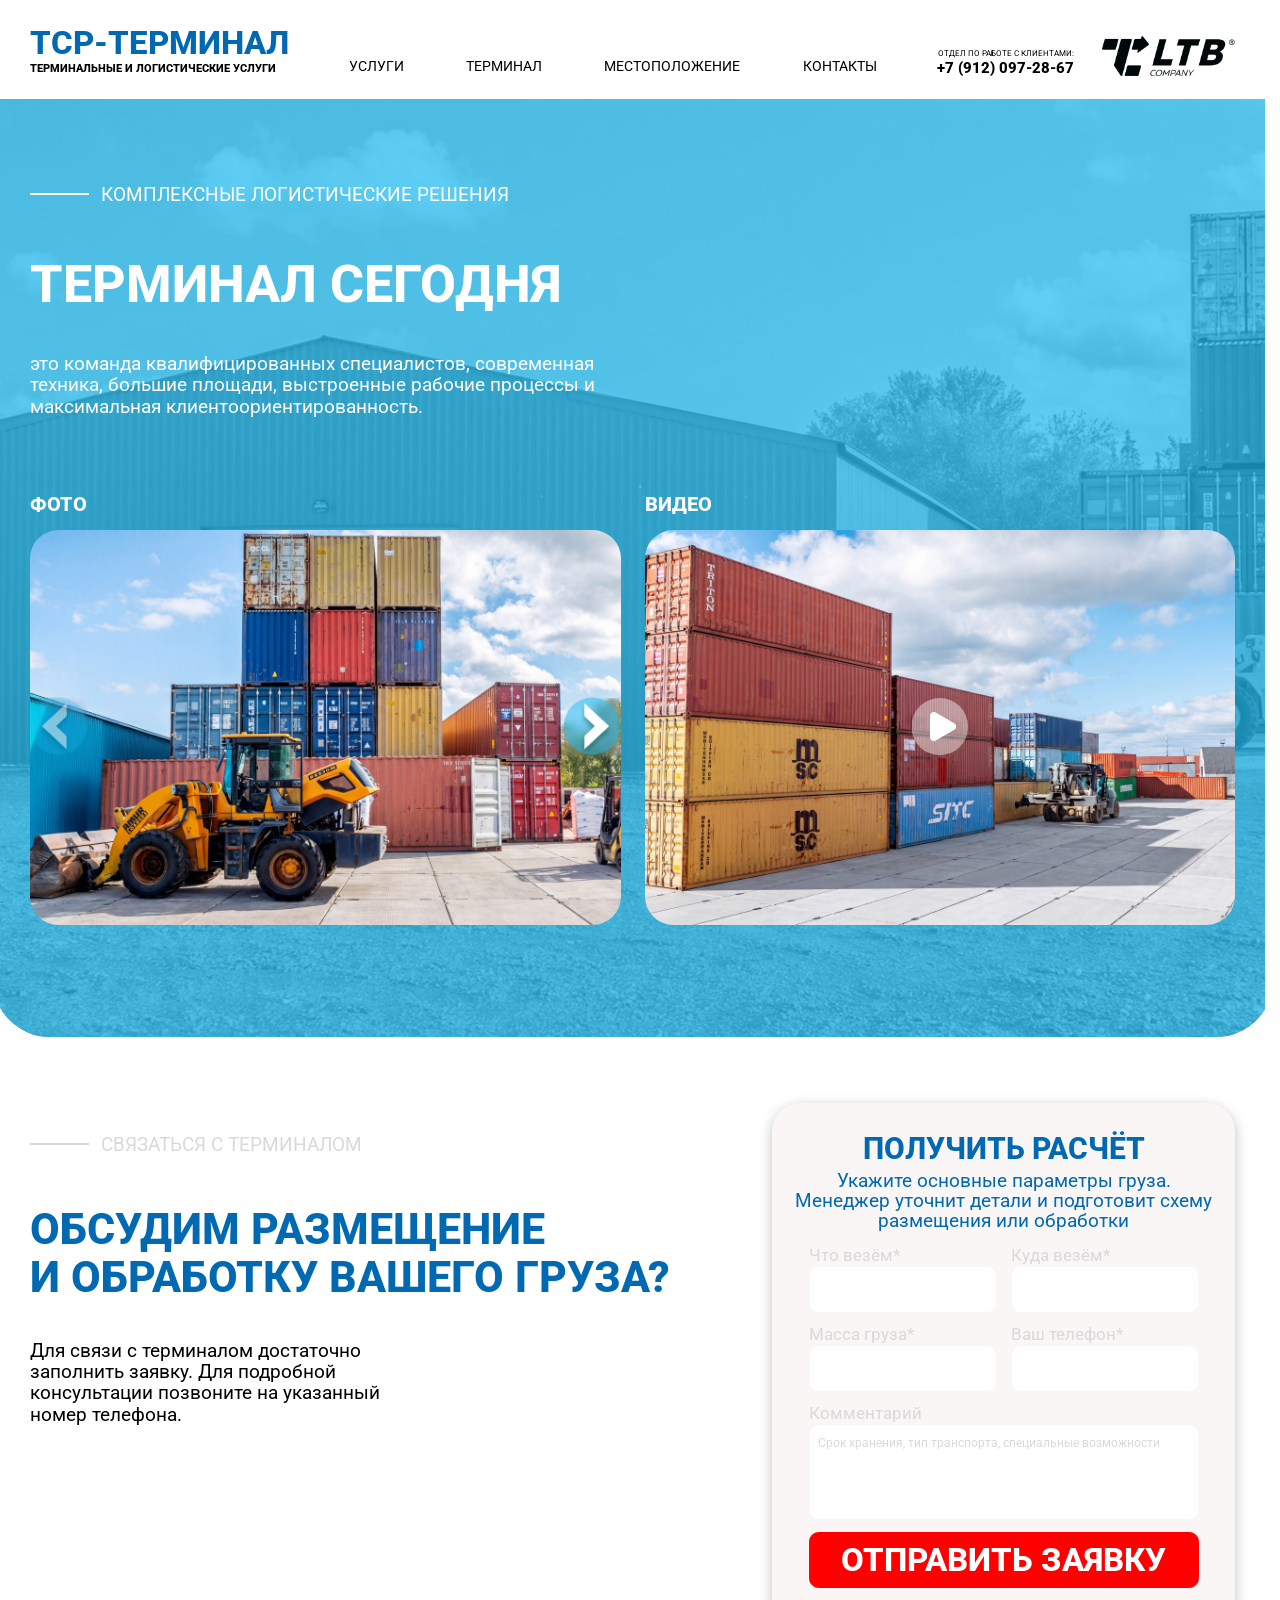
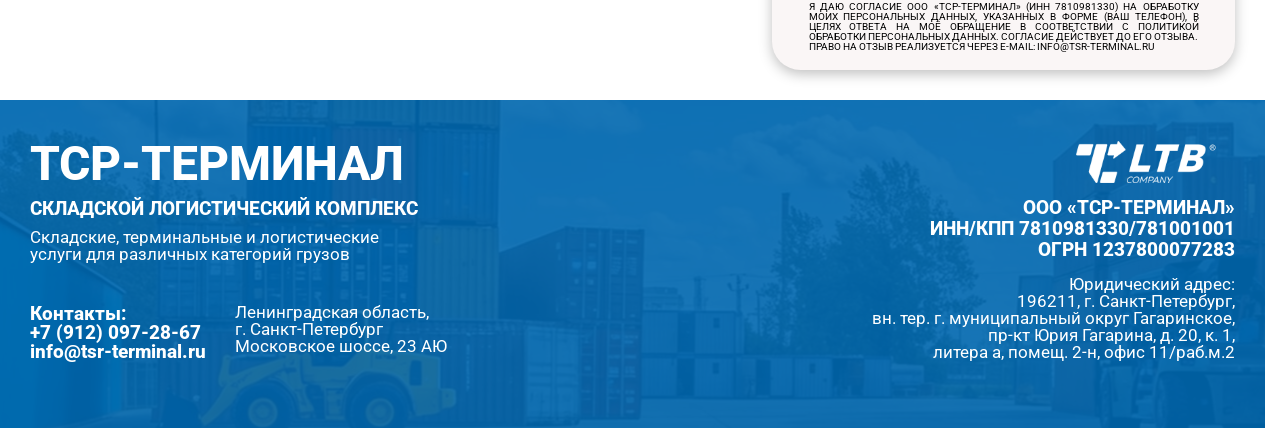
==== gallery.html @ 12c01000 "add" ====
<!DOCTYPE html>
<html lang="ru">
    <head>
        <title>Главная</title>
        <meta http-equiv="X-UA-Compatible" content="IE=edge" />
        <meta charset="utf-8" />
        <meta name="keywords" content="" />
        <meta name="description" content="" />
        <meta name="author" content="" />
        <meta name="viewport" content="width=device-width, initial-scale=1.0" />
        <link rel="stylesheet" href="./css/reset.css" />
        <link rel="stylesheet" href="./css/fancybox.css" />
        <link rel="stylesheet" href="./css/swiper-bundle.min.css" />

        <script src="./js/swiper-bundle.min.js" defer></script>
        <script src="./js/inputmask.min.js" defer></script>
        <script src="./js/fancybox.umd.js" defer></script>
        <script src="./js/scripts.js" defer></script>
        <link rel="stylesheet" href="./css/style.css" />
    </head>
    <body>
        <!-- wrap -->
        <div class="wrap">
            <!-- header -->
            <header class="header">
                <div class="inner-wrap">
                    <div class="logo-inner-wrap">
                        <a href="" class="logo">
                            <div class="logo-title">ТСР-терминал</div>
                            <div class="logo-subtitle">Терминальные и логистические услуги</div>
                        </a>
                    </div>
                    <div class="menu-inner-wrap js-popup-wrap">
                        <a href="" class="btn-popup btn-action-ico ico-menu js-btn-popup-toggle"></a>
                        <div class="menu-content-block js-popup-block">
                            <div class="menu-wrap">
                                <ul class="menu menu-main">
                                    <li>
                                        <a href="" class="btn-menu">
                                            <div class="button-title">Услуги</div>
                                        </a>
                                        <ul class="menu">
                                            <li>
                                                <a href="" class="btn-submenu">
                                                    <div class="button-title">Услуга 01</div>
                                                </a>
                                            </li>
                                            <li>
                                                <a href="" class="btn-submenu">
                                                    <div class="button-title">Услуга 02</div>
                                                </a>
                                            </li>
                                            <li>
                                                <a href="" class="btn-submenu">
                                                    <div class="button-title">Услуга 03</div>
                                                </a>
                                            </li>
                                        </ul>
                                    </li>
                                    <li>
                                        <a href="" class="btn-menu">
                                            <div class="button-title">Терминал</div>
                                        </a>
                                        <ul class="menu">
                                            <li>
                                                <a href="" class="btn-submenu">
                                                    <div class="button-title">галерея</div>
                                                </a>
                                            </li>
                                            <li>
                                                <a href="" class="btn-submenu">
                                                    <div class="button-title">характеристики</div>
                                                </a>
                                            </li>
                                            <li>
                                                <a href="" class="btn-submenu">
                                                    <div class="button-title">техническое оснащение</div>
                                                </a>
                                            </li>
                                        </ul>
                                    </li>
                                    <li>
                                        <a href="" class="btn-menu">
                                            <div class="button-title">Местоположение</div>
                                        </a>
                                    </li>
                                    <li>
                                        <a href="" class="btn-menu">
                                            <div class="button-title">Контакты</div>
                                        </a>
                                    </li>
                                </ul>
                            </div>
                        </div>
                    </div>
                    <div class="contacts-inner-wrap">
                        <div class="cnt-wrap">
                            <div class="cnt-title">отдел по работе с клиентами:</div>
                            <div class="cnt-value"><a href="tel:89120972867">+7 (912) 097-28-67</a></div>
                        </div>
                    </div>
                    <div class="logo-second-wrap">
                        <a href="" class="logo">
                            <img src="./img/main/logo.svg" alt="" />
                        </a>
                    </div>
                </div>
            </header>
            <!-- /header -->
            <!-- page -->
            <div class="page-full">
                <!--lead-box-->
                <div class="lead-box section-gallery">
                    <div class="bg-full-wrap">
                        <img src="./img/gallery-top.jpg" alt="" class="img-bg-cover" />
                    </div>
                    <div class="box-inner-wrap">
                        <div class="title-inner-wrap">
                            <div class="title-box">
                                <div class="section-subtitle">Комплексные логистические решения</div>
                                <h1 class="section-title h1-title title-main">терминал сегодня</h1>
                                <p>
                                    это команда квалифицированных специалистов, современная техника, большие площади,
                                    выстроенные рабочие процессы и максимальная клиентоориентированность.
                                </p>
                            </div>
                        </div>
                        <div class="tiles-inner-wrap">
                            <div class="items-wrap">
                                <!--item wrap-->
                                <div class="item-wrap">
                                    <div class="wrap-title">фото</div>
                                    <div class="slider-inner-wrap slider-tiles">
                                        <div
                                            class="btn-action-ico ico-arrow ico-arrow-small ico-arrow-prev button-slider button-slider-prev button-slider-tiles-prev"
                                        ></div>
                                        <div
                                            class="btn-action-ico ico-arrow ico-arrow-small ico-arrow-next button-slider button-slider-next button-slider-tiles-next"
                                        ></div>
                                        <div class="slider-wrap swiper">
                                            <div class="slider swiper-wrapper">
                                                <!--sl-wrap-->
                                                <div class="sl-wrap swiper-slide">
                                                    <a
                                                        href="./img/gallery01.jpg"
                                                        class="elm-photo photo-cover"
                                                        data-fancybox="photos"
                                                    >
                                                        <img src="./img/gallery01.jpg" alt="" />
                                                    </a>
                                                </div>
                                                <!--/sl-wrap-->
                                                <!--sl-wrap-->
                                                <div class="sl-wrap swiper-slide">
                                                    <a
                                                        href="./img/gallery01.jpg"
                                                        class="elm-photo photo-cover"
                                                        data-fancybox="photos"
                                                    >
                                                        <img src="./img/gallery01.jpg" alt="" />
                                                    </a>
                                                </div>
                                                <!--/sl-wrap-->
                                                <!--sl-wrap-->
                                                <div class="sl-wrap swiper-slide">
                                                    <a
                                                        href="./img/gallery01.jpg"
                                                        class="elm-photo photo-cover"
                                                        data-fancybox="photos"
                                                    >
                                                        <img src="./img/gallery01.jpg" alt="" />
                                                    </a>
                                                </div>
                                                <!--/sl-wrap-->
                                                <!--sl-wrap-->
                                                <div class="sl-wrap swiper-slide">
                                                    <a
                                                        href="./img/gallery01.jpg"
                                                        class="elm-photo photo-cover"
                                                        data-fancybox="photos"
                                                    >
                                                        <img src="./img/gallery01.jpg" alt="" />
                                                    </a>
                                                </div>
                                                <!--/sl-wrap-->
                                                <!--sl-wrap-->
                                                <div class="sl-wrap swiper-slide">
                                                    <a
                                                        href="./img/gallery01.jpg"
                                                        class="elm-photo photo-cover"
                                                        data-fancybox="photos"
                                                    >
                                                        <img src="./img/gallery01.jpg" alt="" />
                                                    </a>
                                                </div>
                                                <!--/sl-wrap-->
                                            </div>
                                        </div>
                                    </div>
                                </div>
                                <!--/item wrap-->
                                <!--item wrap-->
                                <div class="item-wrap">
                                    <div class="wrap-title">видео</div>
                                    <div class="slider-inner-wrap slider-tiles">
                                        <div
                                            class="btn-action-ico ico-arrow ico-arrow-small ico-arrow-prev button-slider button-slider-prev button-slider-tiles-prev"
                                        ></div>
                                        <div
                                            class="btn-action-ico ico-arrow ico-arrow-small ico-arrow-next button-slider button-slider-next button-slider-tiles-next"
                                        ></div>
                                        <div class="slider-wrap swiper">
                                            <div class="slider swiper-wrapper">
                                                <!--sl-wrap-->
                                                <div class="sl-wrap swiper-slide">
                                                    <!-- YOUTUBE VIDEO -->
                                                    <!-- <a href="https://www.youtube.com/embed/ScMzIvxBSi4?rel=0&fs=1&autoplay=0" class="elm-photo photo-cover photo-play" data-fancybox="videos">
														<img src="./img/gallery02.jpg" alt="">
													</a> -->
                                                    <!-- RUTUBE VIDEO -->
                                                    <!-- <a href='data:text/html,<iframe width="100%" height="100%" src="https://rutube.ru/play/embed/dd2592b46c214006056c3a4fc6cd0f08/" frameBorder="0" allow="clipboard-write; autoplay" webkitAllowFullScreen mozallowfullscreen allowFullScreen></iframe>' class="elm-photo photo-cover photo-play" data-fancybox="videos" data-type="iframe">
														<img src="./img/gallery02.jpg" alt="">
													</a> -->
                                                    <!-- VK VIDEO -->
                                                    <a
                                                        href='data:text/html,<iframe src="https://vkvideo.ru/video_ext.php?oid=-211594569&id=456239021&hash=de20f1306d5f7a3b&hd=3" width="100%" height="100%" allow="autoplay; encrypted-media; fullscreen; picture-in-picture; screen-wake-lock;" frameborder="0" allowfullscreen></iframe>'
                                                        class="elm-photo photo-cover photo-play"
                                                        data-fancybox="videos"
                                                        data-type="iframe"
                                                    >
                                                        <img src="./img/gallery02.jpg" alt="" />
                                                    </a>
                                                </div>
                                                <!--/sl-wrap-->
                                            </div>
                                        </div>
                                    </div>
                                </div>
                                <!--/item wrap-->
                            </div>
                        </div>
                    </div>
                </div>
                <!--/lead-box-->

                <!--lead-box-->
                <div class="lead-box section-bottom">
                    <div class="box-inner-wrap">
                        <div class="info-inner-wrap">
                            <div class="title-box">
                                <div class="section-subtitle">связаться с терминалом</div>
                                <h2 class="section-title h2-title title-main">
                                    обсудим размещение и&nbsp;обработку вашего груза?
                                </h2>
                                <p>
                                    Для связи с терминалом достаточно заполнить заявку. Для подробной консультации
                                    позвоните на указанный номер телефона.
                                </p>
                            </div>
                        </div>
                        <div class="form-inner-wrap">
                            <form action="/" class="form-box">
                                <div class="frm-title-wrap">
                                    <div class="frm-title text-att title-main h3-title">получить расчёт</div>
                                    <p>
                                        Укажите основные параметры груза. Менеджер уточнит детали и подготовит схему
                                        размещения или обработки
                                    </p>
                                </div>
                                <div class="frm-content-wrap">
                                    <div class="frm-row">
                                        <div class="frm-field field-half">
                                            <div class="field-title">Что везём*</div>
                                            <input type="text" class="form-input" placeholder="" />
                                        </div>
                                        <div class="frm-field field-half">
                                            <div class="field-title">Куда везём*</div>
                                            <input type="text" class="form-input" placeholder="" />
                                        </div>
                                    </div>
                                    <div class="frm-row">
                                        <div class="frm-field field-half">
                                            <div class="field-title">Масса груза*</div>
                                            <input type="text" class="form-input" placeholder="" />
                                        </div>
                                        <div class="frm-field field-half">
                                            <div class="field-title">Ваш телефон*</div>
                                            <input type="tel" class="form-input" placeholder="" />
                                        </div>
                                    </div>
                                    <div class="frm-row">
                                        <div class="frm-field">
                                            <div class="field-title">Комментарий</div>
                                            <textarea
                                                class="form-input"
                                                placeholder="Срок хранения, тип транспорта, специальные возможности"
                                            ></textarea>
                                        </div>
                                    </div>
                                    <div class="frm-row-submit">
                                        <div class="frm-field">
                                            <button type="submit" class="btn">
                                                <div class="button-title">отправить заявку</div>
                                            </button>
                                        </div>
                                        <div class="frm-field field-info">
                                            <p>
                                                Я даю согласие ООО «ТСР-Терминал» (ИНН 7810981330) на обработку моих
                                                персональных данных, указанных в форме (Ваш телефон), в целях ответа на
                                                моё обращение в соответствии с Политикой обработки персональных данных.
                                                Согласие действует до его отзыва. Право на отзыв реализуется через
                                                e-mail: info@tsr-terminal.ru
                                            </p>
                                        </div>
                                    </div>
                                </div>
                            </form>
                        </div>
                    </div>
                </div>
                <!--/lead-box-->
            </div>
            <!-- /page -->

            <!-- footer -->
            <footer class="footer">
                <div class="inner-wrap">
                    <div class="main-inner-wrap">
                        <div class="logo-wrap">
                            <a href="" class="logo">
                                <div class="logo-title">ТСР-терминал</div>
                                <div class="logo-subtitle">Складской логистический комплекс</div>
                            </a>
                        </div>
                        <div class="info-wrap">
                            <p>Складские, терминальные и логистические услуги для&nbsp;различных категорий грузов</p>
                        </div>
                        <div class="contacts-wrap">
                            <div class="cnt-wrap">
                                <p>Контакты:</p>
                                <p><a href="tel:89120972867">+7 (912) 097-28-67</a></p>
                                <p><a href="mailto:info@tsr-terminal.ru">info@tsr-terminal.ru</a></p>
                            </div>
                            <div class="location-wrap">
                                <p>
                                    Ленинградская область,
                                    <br />
                                    г. Санкт-Петербург
                                    <br />
                                    Московское шоссе, 23 АЮ
                                </p>
                            </div>
                        </div>
                    </div>
                    <div class="second-inner-wrap">
                        <div class="logo-second-wrap">
                            <a href="" class="logo">
                                <img src="./img/main/logo.svg" alt="" />
                            </a>
                        </div>
                        <div class="rk-wrap">
                            <p>ООО «ТСР-Терминал»</p>
                            <p>ИНН/КПП 7810981330/781001001</p>
                            <p>ОГРН 1237800077283</p>
                        </div>
                        <div class="address-wrap">
                            <p>
                                Юридический адрес:
                                <br />
                                196211, г. Санкт-Петербург,
                                <br />
                                вн. тер. г. муниципальный округ Гагаринское,
                                <br />
                                пр-кт Юрия Гагарина, д. 20, к. 1,
                                <br />
                                литера а, помещ. 2-н, офис 11/раб.м.2
                            </p>
                        </div>
                    </div>
                </div>
            </footer>
            <!-- /footer -->
        </div>
        <!-- /wrap -->

        <!-- popups (всплывающие окна) -->
    </body>
</html>
---- css/style.css ----
@charset "UTF-8";
:root {
  --clr-base: #000000;
  --clr-base-white: #fff;
  --clr-base-light: #d9d9d9;
  --clr-att: #0069b1;
  --clr-att-second: #134a67;
  --clr-alert: #f00;
  --clr-succefull: #32b782;
  --clr-bg-white: #fff;
  --clr-border-light: #d9d9d9;
  --clr-bg-light: #faf6f6;
  --clr-bg-att: #1dbdf3;
  --fsize: clamp(15px, 1.8rem, 18px);
  --lhsize: 1.12;
  --mbsize: 1.12em;
  --hTitle: 2.2rem;
  --h1Title: 7rem;
  --h2Title: 6rem;
  --h3Title: 4.2rem;
  --h4Title: 2.5rem;
  --smallRadius: 1rem;
  --mediumRadius: 2rem;
  --mainRadius: 3rem;
  --largeRadius: 5rem;
  --vlargeRadius: 6rem;
  --icoSize: 24px;
  --gapMain: 16px;
  --gapMainHalf: 8px;
  --min: 360px;
  --max: 1354px;
  --paddingContainer: 15px;
  --filterBlack: brightness(0) grayscale(1);
  --filterWhite: brightness(0) invert(1);
  --filterAttToBase: brightness(0) grayscale(1);
  --filterAttToLight: brightness(0) invert(1);
  font-size: 10px;
}
.sl-wrap:not(.swiper-slide) ~ .sl-wrap {
  display: none;
}
.elm-hidden {
  display: none;
}
/* variables
					360			1024
	--fsize:		15			18

	--h1Title:					70px;
	--h2Title:					60px;
	--h3Title:					42px;
	--h4Title:					28px;
	--hTitle:					22px;

	--smallRadius:				10px;
	--mediumRadius:				20px;
	--mainRadius:				30px;
	--largeRadius:				50px;
	--vlargeRadius:				60px;

*/
/* ----------------------------------- *\
			main styles
\* ----------------------------------- */
body {
  color: var(--clr-base);
  background: #fff;
  font-size: var(--fsize);
  line-height: var(--lhsize);
}
p,
ul,
ol,
table,
blockquote,
.bq-text {
  position: relative;
  margin-bottom: var(--mbsize);
}
p img,
ul img,
ol img,
table img,
blockquote img,
.bq-text img {
  max-width: 100%;
}
p:last-child,
ul:last-child,
ol:last-child,
table:last-child,
blockquote:last-child,
.bq-text:last-child {
  margin-bottom: 0 !important;
}
p,
li,
th,
td {
  text-wrap: pretty;
}
li {
  position: relative;
  max-width: 100%;
}
li:last-child {
  margin-bottom: 0;
}
ul {
  list-style-type: disc;
  padding-left: 20px;
}
ol {
  all: revert;
  padding-left: 20px;
}
ol li {
  padding: 0;
}
ol li:before {
  display: none;
}
.menu,
.list {
  margin: 0;
  padding: 0;
  list-style-type: none;
}
.menu li,
.list li {
  margin: 0;
  padding: 0;
  list-style-type: none;
}
.menu li:before,
.list li:before {
  display: none;
}
a {
  text-decoration: none;
  color: var(--clr-att);
}
a:hover {
  text-decoration: none;
  color: var(--clr-att-second);
}
[href^="tel"],
[href^="mailto"] {
  white-space: nowrap;
  position: relative;
  overflow: hidden;
}
a.link-main,
.link-main {
  text-decoration: none;
  border-bottom: 1px solid;
}
.link-phone,
.link-email {
  display: inline;
  position: relative;
  max-width: 100%;
  overflow: hidden;
  text-overflow: ellipsis;
  white-space: nowrap;
}
a.link-phone:hover,
a.link-email:hover,
a.link-location:hover {
  color: var(--clr-att);
}
.section-title,
.page-title,
.page-subtitle,
h1,
.h1-title,
h2,
.h2-title,
h3,
.h3-title,
h4,
.h4-title,
h5,
.h5-title,
h6,
.h6-title {
  display: block;
  position: relative;
  font-weight: bold;
  margin: 1em 0;
  word-wrap: break-word;
  font-size: var(--hTitle);
}
.section-title:first-child,
.page-title:first-child,
.page-subtitle:first-child,
h1:first-child,
.h1-title:first-child,
h2:first-child,
.h2-title:first-child,
h3:first-child,
.h3-title:first-child,
h4:first-child,
.h4-title:first-child,
h5:first-child,
.h5-title:first-child,
h6:first-child,
.h6-title:first-child {
  margin-top: 0;
}
.section-title:last-child,
.page-title:last-child,
.page-subtitle:last-child,
h1:last-child,
.h1-title:last-child,
h2:last-child,
.h2-title:last-child,
h3:last-child,
.h3-title:last-child,
h4:last-child,
.h4-title:last-child,
h5:last-child,
.h5-title:last-child,
h6:last-child,
.h6-title:last-child {
  margin-bottom: 0;
}
.title-main {
  text-transform: uppercase;
  font-weight: bold;
}
.h1-title,
h1 {
  font-size: var(--h1Title);
}
.h2-title,
h2 {
  font-size: var(--h2Title);
}
.h3-title,
h3 {
  font-size: var(--h3Title);
}
.h4-title,
h4 {
  font-size: var(--h4Title);
}
.text-base {
  color: var(--clr-base) !important;
}
.text-base-white {
  color: var(--clr-base-white) !important;
}
.text-base-light {
  color: var(--clr-base-light) !important;
}
.text-att {
  color: var(--clr-att) !important;
}
.text-att-second {
  color: var(--clr-att-second) !important;
}
.text-alert {
  color: var(--clr-alert) !important;
}
.text-succefull {
  color: var(--clr-succefull) !important;
}
.text-line {
  white-space: nowrap;
}
.text-upper {
  text-transform: uppercase;
}
.text-lower {
  text-transform: none;
}
.text-left {
  text-align: left;
}
.text-right {
  text-align: right;
}
.text-center {
  text-align: center;
}
@media (max-width: 1299px) {
  :root {
    font-size: 9.5px;
    --hTitle: 2.2rem;
    --h1Title: 5.5rem;
    --h2Title: 4.5rem;
    --h3Title: 3.2rem;
    --h4Title: 2.3rem;
  }
}
@media (max-width: 1199px) {
  :root {
    font-size: 9px;
  }
}
@media (max-width: 1023px) {
  :root {
    font-size: 8px;
  }
}
@media (max-width: 767px) {
  :root {
    font-size: 7px;
    --hTitle: 2.2rem;
    --h1Title: 4.8rem;
    --h2Title: 3.7rem;
    --h3Title: 3rem;
    --h4Title: 2.2rem;
  }
}
@media (min-width: 1024px) {
  :root {
    --paddingContainer: 30px;
    --gapMain: 24px;
    --gapMainHalf: 12px;
  }
}
@media (min-width: 1300px) {
  :root {
    --paddingContainer: 40px;
  }
}
/* ----------------------------------- *\
			structura
\* ----------------------------------- */
html {
  scroll-behavior: smooth;
}
html,
body {
  margin: 0;
  padding: 0;
  width: 100%;
  height: 100%;
  min-width: var(--min);
  -webkit-font-smoothing: antialiased;
  -moz-osx-font-smoothing: grayscale;
  max-width: 100%;
}
body {
  width: 100vw;
  overflow-x: hidden;
}
html {
  scrollbar-gutter: stable;
  text-rendering: optimizeLegibility;
}
@media screen and (-webkit-min-device-pixel-ratio: 0) {
  html {
    -webkit-font-smoothing: antialiased;
  }
}
@supports (-moz-osx-font-smoothing: grayscale) {
  html {
    -moz-osx-font-smoothing: grayscale;
  }
}
html.with-fancybox body.hide-scrollbar {
  overflow: inherit !important;
  overflow-x: hidden !important;
  margin-right: 0 !important;
}
.cnt-full-wrap {
  margin-left: calc(var(--paddingContainer) * -1);
  margin-right: calc(var(--paddingContainer) * -1);
  padding-left: var(--paddingContainer);
  padding-right: var(--paddingContainer);
}
.inner-wrap,
.page-full {
  position: relative;
  clear: both;
  margin: 0 auto;
  padding-left: var(--paddingContainer);
  padding-right: var(--paddingContainer);
  min-width: var(--min);
  max-width: var(--max);
  width: 100%;
}
.inner-wrap .inner-wrap,
.page-full .inner-wrap {
  min-width: 0;
  padding-left: 0;
  padding-right: 0;
}
.inner-wrap .cnt-section,
.page-full .cnt-section {
  min-width: 0;
}
.page-full {
  -webkit-box-flex: 1;
  -ms-flex: 1 0 auto;
  flex: 1 0 auto;
}
.wrap,
.header,
.nav,
.footer,
.cnt-section {
  position: relative;
  clear: both;
  min-width: var(--min);
  width: 100%;
}
.wrap {
  overflow: hidden;
  min-height: 100vh;
  display: -webkit-box;
  display: -ms-flexbox;
  display: flex;
  -webkit-box-orient: vertical;
  -webkit-box-direction: normal;
  -ms-flex-direction: column;
  flex-direction: column;
}
.wrap > .cnt-section {
  -ms-flex-negative: 0;
  flex-shrink: 0;
}
.header,
.footer,
.nav {
  -ms-flex-negative: 0;
  flex-shrink: 0;
  line-height: 1;
  text-align: left;
}
.header ul,
.footer ul,
.nav ul,
.header li,
.footer li,
.nav li,
.header p,
.footer p,
.nav p {
  margin: 0;
  padding: 0;
  list-style-type: none;
}
.header ul:before,
.footer ul:before,
.nav ul:before,
.header li:before,
.footer li:before,
.nav li:before,
.header p:before,
.footer p:before,
.nav p:before {
  display: none;
}
.header a,
.footer a,
.nav a {
  text-decoration: none;
  position: relative;
  -webkit-transition: all ease 0.2s;
  transition: all ease 0.2s;
}
.header {
  z-index: 99;
  background: var(--clr-bg-white);
  font-weight: 400;
  font-size: 14px;
  line-height: 1.28571429;
}
.header .inner-wrap {
  display: -webkit-box;
  display: -ms-flexbox;
  display: flex;
  -webkit-box-align: end;
  -ms-flex-align: end;
  align-items: flex-end;
  gap: 3rem;
  padding-top: 2.4rem;
  padding-bottom: 2.4rem;
}
.header .logo-inner-wrap {
  -webkit-box-ordinal-group: 2;
  -ms-flex-order: 1;
  order: 1;
  -ms-flex-negative: 0;
  flex-shrink: 0;
}
.header .menu-inner-wrap {
  -webkit-box-ordinal-group: 3;
  -ms-flex-order: 2;
  order: 2;
  -webkit-box-flex: 1;
  -ms-flex: 1;
  flex: 1;
}
.header .contacts-inner-wrap {
  -webkit-box-ordinal-group: 4;
  -ms-flex-order: 3;
  order: 3;
  -ms-flex-negative: 0;
  flex-shrink: 0;
  white-space: nowrap;
  text-align: right;
}
.header .logo-second-wrap {
  -ms-flex-negative: 0;
  flex-shrink: 0;
  -webkit-box-ordinal-group: 5;
  -ms-flex-order: 4;
  order: 4;
  width: 133px;
}
.header .cnt-title {
  display: block;
  font-weight: 400;
  font-size: 8px;
  text-transform: uppercase;
  color: var(--clr-base);
  margin: 0 0 0.2em 0;
}
.header .cnt-value {
  font-weight: 700;
  font-size: 15px;
  line-height: 1;
  text-transform: uppercase;
  color: var(--clr-base);
}
.header .cnt-value a:not(:hover) {
  color: inherit;
}
.header .menu {
  display: -webkit-box;
  display: -ms-flexbox;
  display: flex;
  -ms-flex-wrap: wrap;
  flex-wrap: wrap;
  -webkit-box-pack: center;
  -ms-flex-pack: center;
  justify-content: center;
  text-align: center;
}
.header .btn-popup {
  display: none;
}
.footer {
  background: url(../img/main/bg-footer.jpg) center no-repeat;
  position: relative;
  overflow: hidden;
  line-height: 1;
  padding: 4.3rem 0 7rem 0;
  color: var(--clr-base-white);
}
.footer:before {
  content: "";
  display: block;
  position: absolute;
  top: 0;
  bottom: 0;
  left: 0;
  right: 0;
  background: rgba(0, 105, 177, 0.9);
}
.footer .inner-wrap {
  z-index: 2;
  display: -webkit-box;
  display: -ms-flexbox;
  display: flex;
  -webkit-box-pack: justify;
  -ms-flex-pack: justify;
  justify-content: space-between;
  gap: 30px;
}
.footer .main-inner-wrap {
  -webkit-box-flex: 1;
  -ms-flex: 1;
  flex: 1;
  max-width: 50%;
  display: -webkit-box;
  display: -ms-flexbox;
  display: flex;
  -webkit-box-orient: vertical;
  -webkit-box-direction: normal;
  -ms-flex-direction: column;
  flex-direction: column;
  gap: 8px;
}
.footer .second-inner-wrap {
  width: 22.22222222em;
  -ms-flex-negative: 0;
  flex-shrink: 0;
  text-align: right;
  display: -webkit-box;
  display: -ms-flexbox;
  display: flex;
  -webkit-box-orient: vertical;
  -webkit-box-direction: normal;
  -ms-flex-direction: column;
  flex-direction: column;
  gap: 15px;
}
.footer .logo-second-wrap {
  text-align: right;
}
.footer .logo-second-wrap .logo {
  width: 140px;
  display: block;
  margin: 0 2rem 0 auto;
  -webkit-filter: var(--filterAttToLight);
  filter: var(--filterAttToLight);
}
.footer .rk-wrap {
  font-size: 1.11111111em;
  text-transform: uppercase;
  font-weight: bold;
  line-height: 1.1;
  -webkit-box-flex: 1;
  -ms-flex: 1;
  flex: 1;
}
.footer .info-wrap {
  -webkit-box-flex: 1;
  -ms-flex: 1;
  flex: 1;
}
.footer .info-wrap p {
  max-width: 23.22222222em;
}
.footer .contacts-wrap {
  display: -webkit-box;
  display: -ms-flexbox;
  display: flex;
  gap: 3rem;
  -ms-flex-wrap: wrap;
  flex-wrap: wrap;
}
.footer .cnt-wrap {
  -ms-flex-negative: 0;
  flex-shrink: 0;
  white-space: nowrap;
  font-weight: bold;
  font-size: 1.11111111em;
}
.footer .logo {
  font-size: 1.27777778em;
  color: var(--clr-base-white);
}
.footer .logo:hover {
  color: var(--clr-base-white);
}
.footer .logo .logo-title {
  color: inherit;
  margin-bottom: 0.2em;
  font-size: 2.17391304em;
}
.footer p {
  margin: 0;
}
.footer a {
  color: inherit;
}
.footer a:hover {
  color: var(--clr-bg-att);
}
.logo {
  display: block;
  position: relative;
  overflow: hidden;
  line-height: 1;
  text-decoration: none;
  width: auto;
  letter-spacing: normal;
  white-space: nowrap;
  font-weight: 700;
  font-size: 16px;
  line-height: 1.25;
  text-transform: uppercase;
  color: var(--clr-base);
}
.logo:hover {
  text-decoration: none;
  color: var(--clr-base);
}
.logo:has(img, svg) {
  width: 100%;
}
.logo .logo-title {
  font-weight: 700;
  font-size: 2.5625em;
  line-height: 1;
  text-transform: uppercase;
  color: var(--clr-att);
}
.logo .logo-subtitle {
  font-size: 0.85em;
  display: block;
  margin-top: 0.3em;
}
.logo img {
  display: block;
  width: 100%;
}
.content-outer-wrap {
  display: -webkit-box;
  display: -ms-flexbox;
  display: flex;
  -webkit-box-orient: vertical;
  -webkit-box-direction: normal;
  -ms-flex-direction: column;
  flex-direction: column;
  width: 100%;
}
.content-wrap,
.side-wrap {
  width: 100%;
  -ms-flex-negative: 0;
  flex-shrink: 0;
  -webkit-box-ordinal-group: 2;
  -ms-flex-order: 1;
  order: 1;
}
.side-wrap {
  -webkit-box-ordinal-group: 3;
  -ms-flex-order: 2;
  order: 2;
}
@media (max-width: 1299px) {
  .header .logo {
    font-size: 13px;
  }
}
@media (max-width: 1199px) {
  .header .inner-wrap {
    padding-top: 15px;
  }
  .header .logo-second-wrap {
    width: 100px;
  }
  .header .inner-wrap {
    gap: 15px;
  }
  .header .logo {
    font-size: 10px;
  }
}
@media (max-width: 1023px) {
  .header .inner-wrap {
    padding-top: 10px;
    padding-bottom: 10px;
    -webkit-box-align: center;
    -ms-flex-align: center;
    align-items: center;
  }
  .header .menu-inner-wrap {
    -webkit-box-ordinal-group: 6;
    -ms-flex-order: 5;
    order: 5;
    width: 32px;
    height: 32px;
    -webkit-box-flex: 0;
    -ms-flex: 0 0 auto;
    flex: 0 0 auto;
  }
  .header .menu-content-block {
    display: none;
    width: 240px;
    border-radius: var(--smallRadius);
    background: var(--clr-bg-white);
    -webkit-box-shadow: 3px 3px 7px 0 var(--clr-base-light);
    box-shadow: 3px 3px 7px 0 var(--clr-base-light);
    position: absolute;
    top: 100%;
    right: 10px;
    margin-top: 15px;
    max-height: calc(100dvh - 80px);
    overflow-y: auto;
    overflow-x: hidden;
    scrollbar-width: none;
    -ms-overflow-style: none;
  }
  .header .menu-content-block::-webkit-scrollbar {
    width: 0;
    height: 0;
  }
  .header .logo-inner-wrap {
    -webkit-box-flex: 1;
    -ms-flex: 1;
    flex: 1;
  }
  .header .menu-main {
    display: block;
  }
  .header .menu-main .menu {
    display: block;
    position: relative;
    height: 0;
    overflow: hidden;
    interpolate-size: allow-keywords;
    -webkit-transition: all ease 0.2s;
    transition: all ease 0.2s;
  }
  .header .menu-main .open .menu {
    height: auto;
  }
  .header .menu-main .open .btn-menu {
    color: var(--clr-base-white);
    background: var(--clr-bg-att);
  }
  .header .btn-popup {
    display: block;
    width: 32px;
    height: 32px;
  }
  .header .btn-submenu,
  .header .btn-menu {
    display: block;
    width: 100%;
    padding: 10px 15px;
    text-align: center;
    text-transform: uppercase;
    color: var(--clr-base);
  }
  .header .btn-submenu:hover,
  .header .btn-menu:hover,
  .header .btn-submenu.active,
  .header .btn-menu.active {
    color: var(--clr-base-white);
    background: var(--clr-bg-att);
  }
  .header .btn-submenu {
    font-size: 0.8em;
    padding: 8px 10px;
  }
  .header .btn-submenu:hover,
  .header .btn-submenu.active {
    color: var(--clr-base);
    background: var(--clr-bg-light);
  }
  .header .logo {
    width: auto;
    display: inline-block;
  }
  .header li {
    margin-bottom: 5px;
  }
  .header li:last-child {
    margin-bottom: 0;
  }
  .section-mobile-full {
    margin-left: calc(var(--paddingContainer) * -1);
    margin-right: calc(var(--paddingContainer) * -1);
  }
}
@media (max-width: 767px) {
  .header .logo {
    font-size: 8px;
  }
  .footer .inner-wrap {
    -webkit-box-orient: vertical;
    -webkit-box-direction: normal;
    -ms-flex-direction: column;
    flex-direction: column;
  }
  .footer .main-inner-wrap,
  .footer .second-inner-wrap {
    width: 100%;
    max-width: 100%;
    -webkit-box-flex: 0;
    -ms-flex: 0 0 auto;
    flex: 0 0 auto;
    text-align: center;
  }
  .footer .logo-second-wrap .logo {
    margin: 0 auto;
  }
  .footer .content-wrap {
    -webkit-box-orient: vertical;
    -webkit-box-direction: normal;
    -ms-flex-direction: column;
    flex-direction: column;
  }
  .footer .cnt-wrap,
  .footer .location-wrap {
    width: 100%;
  }
  .footer .info-wrap p {
    margin: 0 auto;
  }
  .footer .logo {
    font-size: 1em;
  }
}
@media (max-width: 639px) {
  .header .inner-wrap {
    gap: 10px;
  }
  .header .menu-inner-wrap {
    margin-right: -8px;
  }
  .header .contacts-inner-wrap {
    padding-bottom: 4px;
  }
  .header .logo-second-wrap {
    display: none;
  }
  .header .logo {
    font-size: 7px;
  }
}
@media (min-width: 1024px) {
  .header .menu-inner-wrap {
    margin-bottom: -2.4rem;
  }
  .header .menu-main {
    display: -webkit-box;
    display: -ms-flexbox;
    display: flex;
    -ms-flex-wrap: nowrap;
    flex-wrap: nowrap;
    gap: 0;
  }
  .header .menu-main > li {
    -ms-flex-preferred-size: auto;
    flex-basis: auto;
    -webkit-box-flex: 1;
    -ms-flex-positive: 1;
    flex-grow: 1;
  }
  .header .menu-main .menu {
    display: none;
    -webkit-animation: fadein ease 0.2s;
    animation: fadein ease 0.2s;
    position: absolute;
    top: 100%;
    left: 0;
    width: 100%;
    padding: 12px 0;
    border-radius: 0 0 var(--smallRadius) var(--smallRadius);
    background: var(--clr-bg-white);
    z-index: 20;
    overflow: hidden;
  }
  .header .menu-main .menu li {
    margin-bottom: 10px;
  }
  .header .menu-main .menu li:last-child {
    margin-bottom: 0;
  }
  .header li:hover .menu {
    display: block;
  }
  .header li:hover .btn-menu {
    color: var(--clr-base);
    background: #f2f2f2;
  }
  .header .btn-submenu {
    display: -webkit-box;
    display: -ms-flexbox;
    display: flex;
    -webkit-box-align: center;
    -ms-flex-align: center;
    align-items: center;
    text-align: center;
    -webkit-box-pack: center;
    -ms-flex-pack: center;
    justify-content: center;
    text-transform: uppercase;
    font-weight: 400;
    font-size: 14px;
    line-height: 1.14286;
    color: var(--clr-base);
    -webkit-transition: all ease 0.2s;
    transition: all ease 0.2s;
    min-height: 40px;
    padding: 6px;
    max-width: 100%;
  }
  .header .btn-submenu .button-title {
    max-width: 100%;
    display: block;
    word-wrap: break-word;
    white-space: normal;
  }
  .header .btn-submenu:hover,
  .header .btn-submenu.active {
    background: var(--clr-bg-att);
    color: var(--clr-base-white);
  }
  .header .btn-submenu.active {
    font-weight: bold;
  }
  .header .btn-menu {
    display: -webkit-box;
    display: -ms-flexbox;
    display: flex;
    -webkit-box-align: center;
    -ms-flex-align: center;
    align-items: center;
    -webkit-box-pack: center;
    -ms-flex-pack: center;
    justify-content: center;
    white-space: normal;
    position: relative;
    overflow: hidden;
    padding: 10px 18px 0 18px;
    height: 8rem;
    font-size: 14px;
    text-transform: uppercase;
    font-weight: 400;
    color: var(--clr-base);
    -webkit-transition: all ease 0.2s;
    transition: all ease 0.2s;
    background: none;
  }
  .header .btn-menu:hover {
    color: var(--clr-base);
    background: #f2f2f2;
  }
  .header .btn-menu.active {
    color: var(--clr-att);
  }
  .content-outer-wrap {
    -webkit-box-orient: horizontal;
    -webkit-box-direction: normal;
    -ms-flex-direction: row;
    flex-direction: row;
    gap: 6.4rem;
  }
  .content-wrap {
    -webkit-box-flex: 1;
    -ms-flex: 1;
    flex: 1;
    -webkit-box-ordinal-group: 2;
    -ms-flex-order: 1;
    order: 1;
    max-width: calc(100% - 6.4rem - 42rem);
  }
  .side-wrap {
    width: 42rem;
    -webkit-box-ordinal-group: 3;
    -ms-flex-order: 2;
    order: 2;
  }
  .side-fix-panel {
    position: sticky;
    top: 30px;
    z-index: 20;
  }
  .wrap:has(.side-fix-panel) {
    overflow: visible;
  }
}
/* ----------------------------------- *\
			items styles
\* ----------------------------------- */
.elm-panel-user {
  display: -webkit-box;
  display: -ms-flexbox;
  display: flex;
  -webkit-box-align: center;
  -ms-flex-align: center;
  align-items: center;
  position: relative;
  gap: 8px;
}
.elm-panel-user .panel-photo {
  width: 82px;
  aspect-ratio: 1;
  border-radius: 50%;
  -ms-flex-negative: 0;
  flex-shrink: 0;
}
.elm-panel-user .panel-info-wrap {
  -webkit-box-flex: 1;
  -ms-flex: 1;
  flex: 1;
}
.elm-panel-user .panel-title {
  font-weight: 700;
  font-size: 2.4rem;
  line-height: 1.35;
  color: var(--clr-base);
  margin-bottom: 9px;
}
.elm-panel-user .panel-title:last-child {
  margin: 0;
}
.elm-panel-user .panel-rate {
  display: -webkit-box;
  display: -ms-flexbox;
  display: flex;
  -webkit-box-align: center;
  -ms-flex-align: center;
  align-items: center;
  -ms-flex-wrap: wrap;
  flex-wrap: wrap;
  gap: 5px;
}
:is([class^="item-tile"]):hover .elm-photo.photo-cover img,
:is([class^="item-tile"]):hover .tile-photo.photo-cover img {
  -webkit-transform: scale(1.03);
  transform: scale(1.03);
}
.elm-photo {
  display: block;
  position: relative;
  overflow: hidden;
  text-decoration: none;
  line-height: 1;
  -ms-flex-negative: 0;
  flex-shrink: 0;
}
.elm-photo.photo-play:after {
  content: "";
  display: block;
  width: 6rem;
  aspect-ratio: 60/61;
  background: url(../img/icons/play.svg) center no-repeat;
  background-size: 100% auto;
  z-index: 4;
  position: absolute;
  top: 50%;
  left: 50%;
  -webkit-transform: translate(-50%, -50%);
  transform: translate(-50%, -50%);
}
.elm-photo.photo-zoom:after {
  content: "";
  display: block;
  position: absolute;
  top: 50%;
  left: 50%;
  z-index: 2;
  -webkit-transform: translate(-50%, -50%);
  transform: translate(-50%, -50%);
  opacity: 0;
  width: 40px;
  height: 40px;
  border-radius: 50%;
  -webkit-filter: var(--filterAttToLight);
  filter: var(--filterAttToLight);
  background-size: 24px auto;
  -webkit-transition: all ease 0.2s;
  transition: all ease 0.2s;
}
.elm-photo.photo-zoom:hover:after {
  opacity: 1;
}
.elm-photo:before {
  content: "";
  display: none;
  padding-top: 100%;
}
.elm-photo img {
  display: block;
  position: relative;
  width: 100%;
  -webkit-transition: all ease-out 1s;
  transition: all ease-out 1s;
}
.elm-photo.photo-cover:hover img {
  -webkit-transform: scale(1.03);
  transform: scale(1.03);
}
.elm-photo.photo-cover:before {
  display: block;
}
.elm-photo.photo-cover img {
  position: absolute;
  top: 0;
  left: 0;
  width: 100%;
  height: 100%;
  -o-object-fit: cover;
  object-fit: cover;
}
.elm-photo.photo-contain:before {
  display: block;
}
.elm-photo.photo-contain img {
  position: absolute;
  top: 0;
  left: 0;
  bottom: 0;
  right: 0;
  margin: auto;
  max-width: 100%;
  max-height: 100%;
  width: auto;
  height: auto;
}
@supports (aspect-ratio: 1) {
  .elm-photo:not(.photo-cover, .photo-contain) {
    aspect-ratio: inherit !important;
  }
  .photo-cover,
  .photo-contain {
    aspect-ratio: 1;
  }
  .photo-cover:before,
  .photo-contain:before {
    display: none !important;
  }
}
.elm-price {
  white-space: nowrap;
}
.elm-price.price-old {
  text-decoration: line-through;
}
[data-unit]:after {
  content: attr(data-unit);
  font-family: "Arial", "Roboto", "Open Sans", sans-serif;
}
.elm-ico,
.button-ico,
.menu-ico,
.frm-ico,
.tab-ico,
.lbl-ico,
.panel-ico {
  display: block;
  position: relative;
  overflow: hidden;
  width: 40px;
  height: 40px;
  -ms-flex-negative: 0;
  flex-shrink: 0;
}
.elm-ico img,
.button-ico img,
.menu-ico img,
.frm-ico img,
.tab-ico img,
.lbl-ico img,
.panel-ico img,
.elm-ico svg,
.button-ico svg,
.menu-ico svg,
.frm-ico svg,
.tab-ico svg,
.lbl-ico svg,
.panel-ico svg,
.elm-ico .icon,
.button-ico .icon,
.menu-ico .icon,
.frm-ico .icon,
.tab-ico .icon,
.lbl-ico .icon,
.panel-ico .icon {
  display: block;
  position: absolute;
  top: 0;
  bottom: 0;
  left: 0;
  right: 0;
  margin: auto;
  max-width: 100%;
  max-height: 100%;
  width: auto;
  height: auto;
}
.elm-overlay {
  display: none;
  -webkit-animation: fadein ease 0.2s;
  animation: fadein ease 0.2s;
  background: rgba(0, 0, 0, 0.8);
  position: fixed;
  top: 0;
  bottom: 0;
  left: 0;
  right: 0;
  z-index: 120;
}
.elm-overlay.active {
  display: block;
}
.elm-sticker {
  display: inline-block;
  vertical-align: middle;
  position: relative;
  max-width: 100%;
  overflow: hidden;
  text-overflow: ellipsis;
  white-space: nowrap;
  background: #000;
  height: 27px;
  line-height: 27px;
  border-radius: 5px;
  padding: 0 12px;
  font-size: 16px;
  font-weight: bold;
  color: #fff;
}
.elm-rate {
  width: 26px;
  height: auto;
  aspect-ratio: 26/25;
  display: block;
  position: relative;
  background: url(../img/icons/star.svg) center no-repeat;
  background-size: 100% auto;
  -ms-flex-negative: 0;
  flex-shrink: 0;
}
.elm-rates {
  display: -webkit-box;
  display: -ms-flexbox;
  display: flex;
  width: 138px;
  height: auto;
  line-height: 1;
  -webkit-box-pack: justify;
  -ms-flex-pack: justify;
  justify-content: space-between;
  -ms-flex-negative: 0;
  flex-shrink: 0;
}
.elm-rates .elm-rate {
  margin: 0;
}
.elm-rates[data-rate="4"] .elm-rate:nth-child(5) {
  -webkit-filter: var(--filterAttToLight);
  filter: var(--filterAttToLight);
}
.elm-rates[data-rate="3"] .elm-rate:nth-child(4),
.elm-rates[data-rate="3"] .elm-rate:nth-child(5) {
  -webkit-filter: var(--filterAttToLight);
  filter: var(--filterAttToLight);
}
.elm-rates[data-rate="2"] .elm-rate:nth-child(3),
.elm-rates[data-rate="2"] .elm-rate:nth-child(4),
.elm-rates[data-rate="2"] .elm-rate:nth-child(5) {
  -webkit-filter: var(--filterAttToLight);
  filter: var(--filterAttToLight);
}
.elm-rates[data-rate="1"] .elm-rate:nth-child(2),
.elm-rates[data-rate="1"] .elm-rate:nth-child(3),
.elm-rates[data-rate="1"] .elm-rate:nth-child(4),
.elm-rates[data-rate="1"] .elm-rate:nth-child(5) {
  -webkit-filter: var(--filterAttToLight);
  filter: var(--filterAttToLight);
}
.elm-rates[data-rate="0"] .elm-rate {
  -webkit-filter: var(--filterAttToLight);
  filter: var(--filterAttToLight);
}
/* ----------------------------------- *\
			items styles
\* ----------------------------------- */
.item-tile-review {
  display: block;
  position: relative;
  min-height: 100%;
  border-radius: var(--largeRadius);
  -webkit-box-shadow: 5px 4px 10px 0 rgba(0, 0, 0, 0.25);
  box-shadow: 5px 4px 10px 0 rgba(0, 0, 0, 0.25);
  background: rgba(255, 255, 255, 0.5);
  padding: 3.4rem 16px 4rem 2.4rem;
}
.item-tile-review .elm-panel-user {
  margin-bottom: 4.6rem;
}
.item-tile-review .tile-info-wrap {
  padding-left: 12px;
}
.item-tile-info-toggle {
  display: block;
  position: relative;
  line-height: 1.1;
  padding: 0 26px 0 0;
}
.item-tile-info-toggle .tile-content-wrap {
  position: relative;
  height: 0;
  overflow: hidden;
  interpolate-size: allow-keywords;
  -webkit-transition: all ease 0.2s;
  transition: all ease 0.2s;
  padding-left: 2.94444444em;
  padding-right: 1.4em;
  border-radius: var(--mediumRadius);
  background: var(--clr-bg-white);
}
.item-tile-info-toggle .tile-title-wrap {
  display: block;
  position: relative;
  padding: 1.88888889em 5em 1.88888889em 2.94444444em;
  -webkit-box-shadow: 6px 5px 16px 0 rgba(0, 0, 0, 0.25);
  box-shadow: 6px 5px 16px 0 rgba(0, 0, 0, 0.25);
  background: var(--clr-base-white);
  border-radius: var(--mediumRadius);
  cursor: pointer;
  -webkit-transition: all ease 0.2s;
  transition: all ease 0.2s;
}
.item-tile-info-toggle .tile-title-wrap:before {
  content: "";
  display: block;
  position: absolute;
  top: 50%;
  right: 10px;
  -webkit-transform: translate(50%, -50%);
  transform: translate(50%, -50%);
  width: 5.33333333em;
  aspect-ratio: 1;
  border-radius: 50%;
  background: rgba(29, 189, 243, 0.51);
  border: 1px solid rgba(255, 255, 255, 0.2);
  backdrop-filter: blur(18px);
  -webkit-backdrop-filter: blur(18px);
  z-index: 8;
}
.item-tile-info-toggle .tile-title-wrap:hover,
.item-tile-info-toggle .tile-title-wrap.active {
  background: var(--clr-bg-att);
  color: var(--clr-base-white);
}
.item-tile-info-toggle .tile-title-wrap.active .tile-title {
  color: var(--clr-base-white);
}
.item-tile-info-toggle .tile-title-wrap.active .tile-title:before {
  -webkit-transform: rotate(0deg);
  transform: rotate(0deg);
}
.item-tile-info-toggle .active ~ .tile-content-wrap {
  height: auto;
  padding-top: 1.44444444em;
  padding-bottom: 1.44444444em;
  -webkit-box-shadow: 6px 5px 16px 0 rgba(0, 0, 0, 0.25);
  box-shadow: 6px 5px 16px 0 rgba(0, 0, 0, 0.25);
}
.item-tile-info-toggle .tile-title {
  display: block;
  font-size: 1.44444444em;
  line-height: 1.1;
  color: var(--clr-att-second);
  font-weight: bold;
  -webkit-transition: all ease 0.2s;
  transition: all ease 0.2s;
  position: static;
}
.item-tile-info-toggle .tile-title:before,
.item-tile-info-toggle .tile-title:after {
  content: "";
  display: block;
  width: 20px;
  height: 6px;
  border-radius: 3px;
  background: var(--clr-base);
  position: absolute;
  top: 50%;
  right: 10px;
  margin: -3px -10px 0 0;
  -webkit-transition: all ease 0.2s;
  transition: all ease 0.2s;
  z-index: 10;
  -webkit-box-shadow: 2px 1px 4px 0 rgba(19, 74, 103, 0.3);
  box-shadow: 2px 1px 4px 0 rgba(19, 74, 103, 0.3);
}
.item-tile-info-toggle .tile-title:before {
  -webkit-transform: rotate(-90deg);
  transform: rotate(-90deg);
}
.item-tile-total {
  display: -webkit-box;
  display: -ms-flexbox;
  display: flex;
  -webkit-box-orient: vertical;
  -webkit-box-direction: normal;
  -ms-flex-direction: column;
  flex-direction: column;
  min-height: 100%;
  text-align: center;
  font-size: var(--fsize);
  color: var(--clr-base);
  -webkit-box-pack: center;
  -ms-flex-pack: center;
  justify-content: center;
  margin: 0 auto;
  max-width: 12.22222222em;
  width: 100%;
}
.item-tile-total.tile-border {
  padding: 18px 15px 18px 15px;
  max-width: 100%;
  border-radius: var(--mediumRadius);
  border: 1px solid var(--clr-border-light);
  -webkit-box-shadow: 3px 3px 7px 0 var(--clr-base-light);
  box-shadow: 3px 3px 7px 0 var(--clr-base-light);
  font-size: 1.11111111em;
}
.item-tile-total.tile-border .tile-info {
  margin: 0;
}
.item-tile-total.tile-border .tile-info:before {
  display: none;
}
.item-tile-total.tile-border .tile-title {
  color: var(--clr-att);
}
.item-tile-total.tile-att {
  background: var(--clr-bg-att);
  color: var(--clr-base-white);
}
.item-tile-total.tile-att .tile-title {
  color: inherit;
}
.item-tile-total .tile-title {
  display: block;
  margin: 0;
  text-transform: uppercase;
  font-weight: bold;
  color: var(--clr-att-second);
}
.item-tile-total .tile-info {
  display: block;
  margin: 22px 0 0 0;
  position: relative;
}
.item-tile-total .tile-info:before {
  content: "";
  display: block;
  width: 100px;
  height: 2px;
  background: #6ec0ce;
  position: absolute;
  bottom: 100%;
  left: 50%;
  margin-bottom: 10px;
  margin-left: -50px;
}
@media (max-width: 1023px) {
  .item-tile-info-toggle .tile-title {
    font-size: 1.22222222em;
  }
  .item-tile-info-toggle .tile-title-wrap,
  .item-tile-info-toggle .tile-content-wrap {
    padding-left: 20px;
  }
}
/* ----------------------------------- *\
			content styles
\* ----------------------------------- */
.lead-box {
  margin-bottom: 15rem;
  position: relative;
}
.lead-box.section-gallery {
  margin-bottom: 7rem;
}
.lead-box.section-gallery .box-inner-wrap {
  padding-top: 8.8rem;
  padding-bottom: 11.8rem;
  display: block;
}
.lead-box.section-gallery .bg-full-wrap:before {
  background: rgba(29, 189, 243, 0.7);
}
.lead-box.section-gallery .title-box {
  margin-bottom: 8rem;
}
.lead-box.section-gallery .title-box p {
  max-width: 33.2em;
}
.lead-box.section-bottom {
  margin-bottom: 0;
}
.lead-box.section-bottom .title-box {
  color: var(--clr-base);
}
.lead-box.section-bottom .title-box .section-title {
  color: var(--clr-att);
}
.lead-box.section-bottom .title-box .section-subtitle {
  color: var(--clr-base-light);
}
.lead-box.section-bottom .title-box p {
  max-width: 21.5em;
}
.lead-box.section-bottom .form-box {
  -webkit-box-shadow: 0 4px 13px 0 rgba(0, 0, 0, 0.25);
  box-shadow: 0 4px 13px 0 rgba(0, 0, 0, 0.25);
}
.lead-box.section-bottom .box-inner-wrap {
  -webkit-box-align: start;
  -ms-flex-align: start;
  align-items: flex-start;
  padding-top: 0;
  padding-bottom: 30px;
}
.lead-box .tiles-inner-wrap .item-wrap {
  width: 50%;
}
.lead-box .box-inner-wrap {
  display: -webkit-box;
  display: -ms-flexbox;
  display: flex;
  -ms-flex-wrap: wrap;
  flex-wrap: wrap;
  gap: 2.7rem 3rem;
  padding: 14rem 0 7.7rem 0;
  -webkit-box-align: center;
  -ms-flex-align: center;
  align-items: center;
}
.lead-box .bg-full-wrap {
  border-radius: 0 0 var(--vlargeRadius) var(--vlargeRadius);
  overflow: hidden;
}
.lead-box .bg-full-wrap:before {
  content: "";
  display: block;
  position: absolute;
  top: 0;
  bottom: 0;
  left: 0;
  right: 0;
  background: linear-gradient(
    284.75deg,
    rgba(110, 192, 206, 0.3) 0%,
    rgba(110, 192, 206, 0.7) 36.64%,
    rgba(29, 189, 243, 0.93) 60.42%,
    #0277a2 88.12%
  );
  z-index: 1;
}
.lead-box .items-inner-wrap {
  width: 100%;
  -ms-flex-negative: 0;
  flex-shrink: 0;
  background: var(--clr-bg-light);
  border-radius: var(--mediumRadius);
  padding: 18px 24px;
  position: relative;
  z-index: 3;
}
.lead-box .slider-wrap {
  margin: 0 -15px 0 -17px;
  width: auto;
}
.lead-box .wrap-title {
  font-size: 20px;
  font-weight: bold;
  text-transform: uppercase;
  margin: 0 0 15px 0;
  color: var(--clr-base-white);
}
.lead-box .item-wrap .sl-wrap {
  width: 100%;
}
.lead-box .item-wrap .sl-wrap .elm-photo {
  aspect-ratio: 627/419;
  border-radius: 0;
}
.lead-box .item-wrap .slider-inner-wrap {
  border-radius: var(--mainRadius);
  position: relative;
  overflow: hidden;
}
.lead-box .item-wrap .slider-wrap {
  margin: 0;
}
.lead-box .item-wrap .sl-wrap {
  padding: 0;
  width: 100%;
}
.lead-box .item-wrap .button-slider {
  margin: 0;
}
.lead-box .sl-wrap {
  padding: 10px 15px 0 17px;
  width: 20%;
}
.lead-box .sl-wrap:before {
  content: "";
  display: block;
  position: absolute;
  top: 0;
  bottom: 0;
  left: 0;
  width: 2px;
  background: #6ec0ce;
  -webkit-transition: all ease 0.2s;
  transition: all ease 0.2s;
}
.lead-box .form-box {
  margin: 0;
}
.lead-box .form-box .frm-content-wrap {
  max-width: 390px;
  margin: 0 auto;
}
.lead-box .form-inner-wrap {
  width: 463px;
  -ms-flex-negative: 0;
  flex-shrink: 0;
}
.lead-box .info-inner-wrap {
  -webkit-box-flex: 1;
  -ms-flex: 1;
  flex: 1;
  padding-top: 3rem;
  max-width: calc(100% - 463px - 3rem);
}
.lead-box .title-box {
  margin: 0;
  color: var(--clr-base-white);
}
.lead-box .title-box .section-title {
  color: inherit;
}
.lead-box .title-box .section-subtitle {
  color: inherit;
}
.lead-box .title-box .btn {
  margin-top: 2rem;
  height: 60px;
}
.lead-box .button-slider-prev {
  margin-left: -50px;
}
.lead-box .button-slider-next {
  margin-right: -50px;
}
.lead-box .swiper-slide-active:before {
  opacity: 0;
}
.location-box {
  margin-bottom: 8px;
}
.location-box .box-inner-wrap {
  display: -webkit-box;
  display: -ms-flexbox;
  display: flex;
  -webkit-box-align: start;
  -ms-flex-align: start;
  align-items: flex-start;
}
.location-box .info-inner-wrap {
  font-size: 1.38888889em;
  width: 85rem;
  -ms-flex-negative: 0;
  flex-shrink: 0;
  position: relative;
}
.location-box .map-inner-wrap {
  -webkit-box-flex: 1;
  -ms-flex: 1;
  flex: 1;
  position: relative;
  z-index: 2;
  pointer-events: none;
  padding-top: 13rem;
  max-width: calc(100% - 85rem);
}
.location-box .map-inner-wrap .elm-photo {
  width: 206rem;
  -webkit-transform: translate(-24%, 0);
  transform: translate(-24%, 0);
  overflow: visible;
}
.location-box .title-box {
  font-size: var(--fsize);
  margin-bottom: 3rem;
}
.location-box .info-wrap {
  display: block;
  position: relative;
  color: var(--clr-base-white);
  line-height: 1.4;
  padding: 5.2em 2.8em 5.2em 0;
  max-width: 19em;
}
.location-box .info-wrap:before {
  content: "";
  display: block;
  position: absolute;
  top: 0;
  right: 0;
  bottom: 0;
  width: 100vw;
  border-radius: 0 var(--vlargeRadius) var(--vlargeRadius) 0;
  background: linear-gradient(284.75deg, #1bddff 0%, #1dbdf3 60.51%, #0277a2 88.25%);
}
.location-box .map-title {
  display: inline-block;
  vertical-align: middle;
  position: absolute;
  top: 30%;
  left: 30%;
  -webkit-transform: translate(-50%, -50%);
  transform: translate(-50%, -50%);
  font-size: 2rem;
  font-weight: bold;
  white-space: nowrap;
  z-index: 3;
  line-height: 1.2;
  padding: 1.1rem 2.4rem;
  min-width: 12.4em;
  text-align: center;
  text-transform: uppercase;
  color: var(--clr-base-white);
  border-radius: 1em;
  background: var(--clr-att-second);
}
.location-box .title01 {
  top: 33%;
  left: 21%;
}
.location-box .title02 {
  top: 48%;
  left: 23%;
}
.location-box .title03 {
  top: 67%;
  left: 11%;
}
.info-box {
  margin-bottom: 20.6rem;
}
.info-box .box-inner-wrap {
  display: -webkit-box;
  display: -ms-flexbox;
  display: flex;
  -webkit-box-align: start;
  -ms-flex-align: start;
  align-items: flex-start;
  gap: 16px;
}
.info-box .info-inner-wrap {
  width: 50%;
  -ms-flex-negative: 0;
  flex-shrink: 0;
}
.info-box .items-inner-wrap {
  width: auto;
  -webkit-box-flex: 1;
  -ms-flex: 1;
  flex: 1;
  padding-top: 8rem;
}
.info-box .item-wrap {
  width: 50%;
}
.info-box .title-box .btn {
  margin-top: 7rem;
}
.calc-box {
  margin-bottom: 11.6rem;
}
.calc-box .box-inner-wrap {
  display: -webkit-box;
  display: -ms-flexbox;
  display: flex;
  -webkit-box-align: end;
  -ms-flex-align: end;
  align-items: flex-end;
  gap: 2.5rem;
}
.calc-box .photo-inner-wrap {
  width: auto;
  -webkit-box-flex: 1;
  -ms-flex: 1;
  flex: 1;
  position: relative;
  padding: 6.6rem 0 5.4rem 0;
  display: -webkit-box;
  display: -ms-flexbox;
  display: flex;
  -webkit-box-pack: end;
  -ms-flex-pack: end;
  justify-content: flex-end;
  max-width: calc(100% - 60% - 2.5rem);
}
.calc-box .photo-inner-wrap:before {
  content: "";
  display: block;
  position: absolute;
  top: 0;
  bottom: 0;
  right: 0;
  width: 100dvw;
  border-radius: 0 var(--vlargeRadius) var(--vlargeRadius) 0;
  background: linear-gradient(284.75deg, #1bddff 0%, #1dbdf3 56.14%, #0277a2 81.88%);
}
.calc-box .photo-inner-wrap .elm-photo {
  width: 96.4rem;
  margin-right: -6rem;
}
.calc-box .info-inner-wrap {
  width: 60%;
  -ms-flex-negative: 0;
  flex-shrink: 0;
  position: relative;
  z-index: 2;
  padding-bottom: 3.3rem;
}
.calc-box .title-box {
  margin-bottom: 20px;
}
.calc-box .title-box .section-title {
  color: var(--clr-att-second);
}
.calc-box .items-inner-wrap {
  margin: 0 0 0 -16rem;
  position: relative;
  z-index: 6;
}
.reviews-box {
  margin-bottom: 13rem;
  position: relative;
}
.reviews-box .box-inner-wrap {
  padding: 17rem 0 22.8rem 0;
}
.reviews-box .bg-full-wrap:before {
  content: "";
  display: block;
  position: absolute;
  top: 0;
  bottom: 0;
  left: 0;
  right: 0;
  background: linear-gradient(
    284.75deg,
    rgba(27, 221, 255, 0.8) 0%,
    rgba(29, 189, 243, 0.8) 60.73%,
    rgba(2, 119, 162, 0.8) 88.57%
  );
  z-index: 1;
}
.reviews-box .title-box {
  margin-bottom: 12rem;
  color: var(--clr-base-white);
}
.reviews-box .title-box .section-title {
  color: inherit;
}
.reviews-box .sl-wrap {
  width: 33.33%;
}
.reviews-box .button-slider-prev {
  margin-left: -40px;
}
.reviews-box .button-slider-next {
  margin-right: -40px;
}
.title-box {
  margin-bottom: 6rem;
  font-size: 1.11111111em;
  text-align: left;
  font-weight: 400;
  color: var(--clr-att-second);
}
.title-box:last-child {
  margin-bottom: 0;
}
.title-box .section-title {
  color: var(--clr-att);
  text-transform: uppercase;
  font-weight: bold;
  margin-bottom: 4rem;
  margin-top: 0;
}
.title-box .section-subtitle {
  display: block;
  margin: 0 0 5rem 0;
  font-weight: 400;
  font-size: 2rem;
  line-height: 1.4;
  text-transform: uppercase;
  color: var(--clr-base-light);
  position: relative;
}
.title-box .section-subtitle:before {
  content: "";
  display: inline-block;
  width: 3.125em;
  height: 2px;
  background: currentColor;
  position: relative;
  margin: -4px 1.2rem 0 0;
  vertical-align: middle;
}
.title-box .btn {
  margin-top: 4rem;
  padding: 0 4rem;
}
.form-box {
  background: var(--clr-bg-light);
  border-radius: var(--mainRadius);
  padding: 30px 20px 18px 20px;
  display: block;
  position: relative;
  margin-bottom: 30px;
}
.form-box .frm-row,
.form-box .frm-row-submit {
  margin: 0 -7px 12px -7px;
  width: calc(100% + 14px);
  gap: 14px 0;
}
.form-box .frm-row:last-child,
.form-box .frm-row-submit:last-child {
  margin-bottom: 0;
}
.form-box .frm-field {
  width: 100%;
  padding: 0 7px;
  margin: 0;
}
.form-box .field-half {
  width: 50%;
}
.form-box .frm-title-wrap {
  font-weight: 400;
  font-size: clamp(16px, 2rem, 20px);
  color: var(--clr-att);
  line-height: 1.05;
  text-align: center;
  margin-bottom: 15px;
}
.form-box .frm-title {
  margin-bottom: 6px;
  color: inherit;
}
.form-box .field-info {
  font-weight: 400;
  font-size: 10px;
  line-height: 1;
  text-align: justify;
  text-transform: uppercase;
  color: var(--clr-base);
}
.form-box .field-info a:not(:hover) {
  color: inherit;
}
.form-box .field-title {
  display: block;
  font-weight: 400;
  font-size: var(--fsize);
  margin: 0;
  line-height: 1.16667;
  color: var(--clr-base-light);
}
.form-box .btn {
  width: 100%;
  padding: 0 5px;
}
.box-inner-wrap {
  position: relative;
  z-index: 2;
}
.bg-inner-wrap {
  position: absolute;
  top: 0;
  bottom: 0;
  left: 0;
  right: 0;
  overflow: hidden;
  z-index: -1;
}
.bg-inner-wrap:after {
  content: "";
  display: block;
  position: absolute;
  top: 0;
  bottom: 0;
  left: 0;
  right: 0;
  z-index: 1;
  background: rgba(0, 0, 0, 0.3);
  opacity: 0;
}
.bg-full-wrap {
  display: block;
  position: absolute;
  top: 0;
  bottom: 0;
  left: 50%;
  width: 100dvw;
  min-width: var(--min);
  -webkit-transform: translateX(-50%);
  transform: translateX(-50%);
  overflow: hidden;
}
.bg-box {
  position: relative;
  z-index: 2;
}
.bg-box:before {
  content: "";
  display: block;
  position: absolute;
  top: 0;
  bottom: 0;
  left: 50%;
  width: 100dvw;
  min-width: var(--min);
  -webkit-transform: translateX(-50%);
  transform: translateX(-50%);
  overflow: hidden;
  background: var(--clr-bg-light);
}
.bg-box > *:last-child {
  margin-bottom: 0;
}
@media (max-width: 1199px) {
  .lead-box .sl-wrap {
    width: 25%;
  }
}
@media (max-width: 1023px) {
  .lead-box .form-inner-wrap {
    width: 50%;
  }
  .lead-box .info-inner-wrap {
    max-width: calc(50% - 3rem);
  }
  .lead-box .button-slider-prev {
    margin-left: -37px;
  }
  .lead-box .button-slider-next {
    margin-right: -37px;
  }
  .location-box .info-inner-wrap {
    width: 75rem;
  }
  .location-box .map-inner-wrap {
    max-width: calc(100% - 75rem);
  }
  .info-box .info-inner-wrap {
    width: 60%;
  }
  .info-box .item-wrap {
    width: 100%;
  }
  .calc-box .photo-inner-wrap .elm-photo {
    margin-right: -16rem;
  }
  .reviews-box .sl-wrap {
    width: 50%;
  }
  .reviews-box .button-slider-prev {
    margin-left: -20px;
  }
  .reviews-box .button-slider-next {
    margin-right: -20px;
  }
}
@media (max-width: 767px) {
  .lead-box .box-inner-wrap {
    -webkit-box-orient: vertical;
    -webkit-box-direction: normal;
    -ms-flex-direction: column;
    flex-direction: column;
  }
  .lead-box .info-inner-wrap {
    max-width: 100%;
    width: 100%;
    text-align: center;
  }
  .lead-box .form-inner-wrap {
    margin: 0 auto;
    width: 100%;
    max-width: 100%;
  }
  .lead-box .title-box {
    text-align: center;
  }
  .lead-box .title-box p {
    margin-left: auto;
    margin-right: auto;
  }
  .lead-box .sl-wrap {
    width: 33.33%;
  }
  .calc-box .box-inner-wrap {
    -webkit-box-orient: vertical;
    -webkit-box-direction: normal;
    -ms-flex-direction: column;
    flex-direction: column;
  }
  .calc-box .photo-inner-wrap {
    max-width: 100%;
    width: 100%;
    padding: 5rem 5rem 5rem 0;
  }
  .calc-box .photo-inner-wrap .elm-photo {
    margin: 0;
    width: 100%;
  }
  .calc-box .info-inner-wrap {
    width: 100%;
  }
  .calc-box .items-inner-wrap {
    margin: 0;
  }
}
@media (max-width: 639px) {
  .lead-box .tiles-inner-wrap .item-wrap {
    width: 100%;
  }
  .lead-box .sl-wrap {
    width: 50%;
  }
  .location-box .box-inner-wrap {
    -webkit-box-orient: vertical;
    -webkit-box-direction: normal;
    -ms-flex-direction: column;
    flex-direction: column;
  }
  .location-box .info-inner-wrap {
    width: 100%;
  }
  .location-box .map-inner-wrap {
    width: 100%;
    max-width: 100%;
    padding-top: 0;
    margin-top: -28rem;
  }
  .location-box .map-inner-wrap .elm-photo {
    -webkit-transform: translate(-4%, 0);
    transform: translate(-4%, 0);
  }
  .info-box .box-inner-wrap {
    -webkit-box-orient: vertical;
    -webkit-box-direction: normal;
    -ms-flex-direction: column;
    flex-direction: column;
  }
  .info-box .info-inner-wrap {
    width: 100%;
  }
  .info-box .items-inner-wrap {
    padding-top: 0;
  }
  .info-box .title-box {
    margin-bottom: 6rem;
  }
  .info-box .title-box .btn {
    margin-top: 20px;
  }
  .reviews-box .sl-wrap {
    width: 100%;
  }
}
@media (max-width: 479px) {
  .lead-box .sl-wrap {
    width: 100%;
  }
  .form-box .field-half {
    width: 100%;
  }
}
@media (min-width: 1024px) {
  .info-box .title-box {
    font-size: 1.66666667em;
  }
  .info-box .title-box .btn {
    width: 100%;
  }
}
/* ----------------------------------- *\
			inputs elements styles
\* ----------------------------------- */
[placeholder]::-webkit-input-placeholder {
  color: var(--clr-base-light);
}
[placeholder]:-moz-placeholder {
  color: var(--clr-base-light);
}
[placeholder]::-moz-placeholder {
  color: var(--clr-base-light);
}
[placeholder]:-ms-input-placeholder {
  color: var(--clr-base-light);
}
/* autofill icons delete */
.form-input[placeholder] {
  text-overflow: ellipsis;
}
.form-input {
  text-overflow: ellipsis;
  height: 47px;
  border-radius: var(--smallRadius);
  background: var(--clr-bg-white);
  border: 1px solid var(--clr-bg-light);
  padding: 0 8px;
  font-size: clamp(16px, 2rem, 20px);
  font-weight: 400;
  color: var(--clr-base);
}
textarea.form-input {
  font-size: 12px;
  line-height: 1.75;
  padding-top: 8px;
  height: 96px;
}
select.form-input,
input.form-input-select {
  display: block;
  text-overflow: ellipsis;
  width: 100%;
  padding-right: 30px;
  background-image: url(../img/icons/arrow-select.svg);
  background-position: right 20px center;
  background-size: 24px auto;
  background-color: #fff;
  background-repeat: no-repeat;
  -moz-appearance: none;
  -ms-appearance: none;
  -webkit-appearance: none;
  appearance: none !important;
  line-height: 1em;
  text-indent: 0.01px;
  outline: none;
  cursor: pointer;
}
select.form-input.form-input-clear,
input.form-input-select.form-input-clear {
  height: auto;
  border: none;
  min-height: 0;
  border-radius: 0;
  -webkit-box-shadow: none;
  box-shadow: none;
  width: auto;
  display: inline-block;
  vertical-align: middle;
  font-size: 1em;
  line-height: inherit;
  padding: 0 16px 0 0;
  color: inherit;
  font-weight: bold;
  background-image: url(../../img/icons/arrow-select.png);
  background-size: 8px auto;
  background-repeat: no-repeat;
  background-position: right center;
}
select::-ms-expand {
  display: none;
}
select.form-input:required:invalid {
  color: var(--clr-light);
}
.btn {
  background: var(--clr-att);
  border: 1px solid var(--clr-att);
  gap: 10px;
  height: 56px;
  padding: 0 4rem;
  border-radius: var(--smallRadius);
  background: var(--clr-alert);
  border: 1px solid var(--clr-alert);
  color: var(--clr-base-white);
  font-size: 3.5rem;
  font-weight: bold;
  text-transform: uppercase;
}
.btn:hover {
  background: var(--clr-bg-att);
  border-color: var(--clr-bg-att);
  color: var(--clr-base-white);
}
.btn .button-ico,
.btn:before,
.btn:after {
  width: var(--icoSize);
  height: var(--icoSize);
  -webkit-transition: all ease 0.2s;
  transition: all ease 0.2s;
  -webkit-filter: var(--filterAttToLight);
  filter: var(--filterAttToLight);
}
.btn .button-title-border {
  border-bottom: 1px solid;
  line-height: 1;
}
.btn .button-title[data-title]:before {
  content: attr(data-title);
}
.btn .button-title[data-show]:before {
  content: attr(data-show);
}
.btn.active .button-title[data-title-active]:before {
  content: attr(data-title-active);
}
.btn.active .button-title[data-hide]:before {
  content: attr(data-hide);
}
.btn .button-active-add .button-title:before,
.btn .button-active-toggle .button-title:before {
  content: attr(data-title);
}
.btn .button-active-add .button-ico-active,
.btn .button-active-toggle .button-ico-active {
  display: none;
}
.btn .button-active-add.active .button-title:before,
.btn .button-active-toggle.active .button-title:before {
  content: attr(data-title-active);
}
.btn .button-active-add.active:has(.button-ico-active) .button-ico,
.btn .button-active-toggle.active:has(.button-ico-active) .button-ico {
  display: none;
}
.btn .button-active-add.active:has(.button-ico-active) .button-ico-active,
.btn .button-active-toggle.active:has(.button-ico-active) .button-ico-active {
  display: block;
}
.btn .button-ico:only-child {
  margin: 0 auto;
}
.btn:has(.button-ico:only-child) {
  aspect-ratio: 1;
  padding: 0;
}
.button-arrow .button-title:after {
  content: "";
  display: inline-block;
  vertical-align: middle;
  margin: -2px 0 0 4px;
  width: 24px;
  height: 24px;
  background: url(../../img/icons/arrow-toggle.svg) center no-repeat;
  background-size: 24px auto;
  -webkit-transition: all ease 0.2s;
  transition: all ease 0.2s;
}
.button-arrow.active .button-title:after {
  -webkit-transform: rotate(180deg);
  transform: rotate(180deg);
}
.btn.active .button-active-toggle:before {
  opacity: 0;
}
.btn.active .button-active-toggle:after {
  opacity: 1;
  -webkit-filter: none;
  filter: none;
}
.btn.active .button-active-toggle.button-ico {
  -webkit-filter: none;
  filter: none;
}
.button-border:not(:hover) {
  color: var(--clr-att);
  background-color: transparent;
}
.button-border:not(:hover) .button-ico {
  -webkit-filter: none;
  filter: none;
}
.button-full {
  width: 100%;
  padding: 0 15px;
}
.btn.button-text {
  height: auto;
  line-height: 1.2;
  min-height: 50px;
}
.button-text {
  padding-top: 8px;
  padding-bottom: 8px;
  text-align: center;
}
.button-text .button-title {
  white-space: normal;
}
.button-link.btn {
  height: auto;
  min-width: 0;
  padding: 0;
  border-radius: 0;
  border: none;
}
.button-link {
  width: auto;
  line-height: 24px;
  color: inherit;
  white-space: normal;
  -webkit-box-align: center;
  -ms-flex-align: center;
  align-items: center;
  background: none;
  font-size: inherit;
  font-weight: inherit;
  letter-spacing: inherit;
  text-transform: inherit;
}
.button-link:hover {
  border: none;
  background: none;
  color: var(--clr-att);
}
.button-link .button-ico {
  -webkit-filter: none;
  filter: none;
}
.button-att-second {
  background-color: var(--clr-att-second);
  border-color: var(--clr-att-second);
}
.button-att-second:hover {
  background-color: var(--clr-att);
  border-color: var(--clr-att);
}
.button-att-second.button-border:not(:hover) {
  color: var(--clr-att-second);
}
.button-att-second.button-border:not(:hover) .button-ico,
.button-att-second.button-border:not(:hover):before,
.button-att-second.button-border:not(:hover):after {
  -webkit-filter: var(--filterAttToSecond);
  filter: var(--filterAttToSecond);
}
.button-att-second.button-border:not(:hover) .button-title:after {
  -webkit-filter: var(--filterAttToSecond);
  filter: var(--filterAttToSecond);
}
.btn-action-ico {
  min-width: 0;
  border-radius: 0;
  padding: 0;
  margin: 0;
  font-size: 0;
  display: block;
  position: relative;
  overflow: hidden;
  width: 40px;
  height: 40px;
  text-align: center;
  line-height: 40px;
  text-decoration: none;
  -webkit-transition: all ease 0.2s;
  transition: all ease 0.2s;
  -ms-flex-negative: 0;
  flex-shrink: 0;
}
.btn-action-ico:not(.btn) {
  background: none;
  border: none;
  -webkit-box-shadow: none;
  box-shadow: none;
}
.btn-action-ico.btn {
  min-width: 0;
  min-height: 0;
  padding: 0;
  display: block;
}
.btn-action-ico:before,
.btn-action-ico:after,
.btn-action-ico [class*="icon-"],
.btn-action-ico img,
.btn-action-ico svg {
  display: block;
  position: absolute;
  top: 0;
  bottom: 0;
  left: 0;
  right: 0;
  margin: auto;
  max-width: 100%;
  max-height: 100%;
  -webkit-transition: all ease 0.2s;
  transition: all ease 0.2s;
}
.btn-action-ico img,
.btn-action-ico svg {
  max-width: var(--icoSize);
  max-height: var(--icoSize);
  width: auto;
  height: auto;
}
.btn-action-ico:before,
.btn-action-ico:after {
  content: "";
  background-position: center;
  background-repeat: no-repeat;
  background-size: var(--icoSize) auto;
}
.btn-action-ico:hover {
  text-decoration: none;
}
.btn-action-ico:hover:not(.btn) {
  background: none;
  -webkit-box-shadow: none;
  box-shadow: none;
}
.btn-action-ico.ico-fav-toggle:before {
  background-image: url(../img/icons/fav.svg);
}
.btn-action-ico.ico-fav-toggle:after {
  background-image: url(../img/icons/fav-active.svg);
  opacity: 0;
}
.btn-action-ico.ico-fav-toggle.active:before {
  opacity: 0;
}
.btn-action-ico.ico-fav-toggle.active:after {
  opacity: 1;
}
.btn-action-ico.ico-cart-toggle:before {
  background-image: url(../img/icons/cart.svg);
}
.btn-action-ico.ico-cart-toggle:after {
  background-image: url(../img/icons/cart-active.svg);
  opacity: 0;
}
.btn-action-ico.ico-cart-toggle.active:before {
  opacity: 0;
}
.btn-action-ico.ico-cart-toggle.active:after {
  opacity: 1;
}
.btn-action-ico.ico-password-toggle:before {
  background-image: url(../img/icons/password.svg);
}
.btn-action-ico.ico-password-toggle:after {
  background-image: url(../img/icons/password-active.svg);
  opacity: 0;
}
.btn-action-ico.ico-password-toggle.active:before {
  opacity: 0;
}
.btn-action-ico.ico-password-toggle.active:after {
  opacity: 1;
}
.btn-action-ico.ico-play {
  width: 6rem;
  aspect-ratio: 60/61;
}
.btn-action-ico.ico-play:before {
  background-image: url(../img/icons/play.svg);
  background-size: 100% auto;
}
.btn-action-ico.ico-arrow {
  z-index: 20;
  cursor: pointer;
  width: 5.4rem;
  height: auto;
  aspect-ratio: 54/101;
  -webkit-transform: translateY(-50%);
  transform: translateY(-50%);
  top: 50%;
  right: 0;
  position: absolute;
  backdrop-filter: blur(5px);
  border-radius: 0 5.4rem 5.4rem 0;
}
.btn-action-ico.ico-arrow:before {
  background-image: url(../img/icons/arrow-main.svg);
  background-size: 100% auto;
}
.btn-action-ico.ico-arrow:hover {
  opacity: 0.8;
}
.btn-action-ico.ico-arrow.swiper-button-disabled {
  opacity: 0.5;
}
.btn-action-ico.ico-arrow-prev {
  right: auto;
  left: 0;
  -webkit-transform: scaleX(-1) translateY(-50%);
  transform: scaleX(-1) translateY(-50%);
}
.btn-action-ico.ico-arrow-small {
  width: 6rem;
  aspect-ratio: 60/62;
  border-radius: 0;
  -webkit-filter: none;
  filter: none;
}
.btn-action-ico.ico-arrow-small:before {
  background-image: url(../img/icons/arrow-small.svg);
}
.btn-action-ico.ico-menu:after,
.btn-action-ico.ico-menu:before {
  width: 24px;
  height: 14px;
  border-top: 2px solid var(--clr-base);
  border-bottom: 2px solid var(--clr-base);
  margin: -7px 0 0 -12px;
  top: 50%;
  left: 50%;
  right: auto;
  bottom: auto;
}
.btn-action-ico.ico-menu:before {
  height: 2px;
  margin-top: -1px;
  border-top: none;
}
.btn-action-ico.ico-menu.active:after {
  height: 2px;
  margin-top: -1px;
  border-top: none;
  -webkit-transform: rotate(-45deg);
  transform: rotate(-45deg);
}
.btn-action-ico.ico-menu.active:before {
  -webkit-transform: rotate(45deg);
  transform: rotate(45deg);
}
.btn-action-ico.ico-close:after,
.btn-action-ico.ico-close:before {
  width: 20px;
  height: 2px;
  top: 50%;
  left: 50%;
  bottom: auto;
  right: auto;
  margin: -1px 0 0 -10px;
  background: var(--clr-base);
}
.btn-action-ico.ico-close:before {
  -webkit-transform: rotate(45deg);
  transform: rotate(45deg);
}
.btn-action-ico.ico-close:after {
  -webkit-transform: rotate(-45deg);
  transform: rotate(-45deg);
}
.btn-action-ico.button-soc img,
.btn-action-ico.button-soc svg {
  max-width: 100%;
  max-height: 100%;
}
.btn-action-ico.button-soc:hover {
  opacity: 0.8;
}
.btn-action-ico.button-active-close:after,
.btn-action-ico.button-active-toggle:after {
  opacity: 0;
}
.btn-action-ico.button-active-close.active:before,
.btn-action-ico.button-active-toggle.active:before {
  opacity: 0;
}
.btn-action-ico.button-active-close.active:after,
.btn-action-ico.button-active-toggle.active:after {
  opacity: 1;
}
.btn-action-ico.button-active-close:after {
  background-image: url(../../img/icons/close.svg);
}
[data-count] {
  overflow: visible;
}
[data-count]:after {
  content: attr(data-count);
  display: block;
  height: 20px;
  line-height: 20px;
  text-align: center;
  padding: 0 4px;
  border-radius: 10px;
  min-width: 20px;
  background: var(--clr-att);
  color: var(--clr-base-white);
  font-size: 12px;
  font-weight: 400;
  text-decoration: none;
  letter-spacing: normal;
  z-index: 4;
  position: absolute;
  bottom: 50%;
  left: 50%;
  top: auto;
  right: auto;
  margin: 0;
  -webkit-filter: none !important;
  filter: none !important;
}
@media (min-width: 1024px) {
  .button-large {
    height: 9rem;
    font-size: 3.5rem;
    border-radius: var(--mediumRadius);
  }
}
/* ----------------------------------- *\
			forms elements styles
\* ----------------------------------- */
.frm-field-input {
  display: block;
  position: relative;
  width: 100%;
  -ms-flex-negative: 0;
  flex-shrink: 0;
}
.frm-field-input:has(input:user-invalid:not(:-moz-placeholder)) .field-input-title:after {
  float: right;
  font-size: 12px;
  color: var(--clr-alert);
  text-transform: none;
  font-weight: 400;
  display: block;
  margin-bottom: 4px;
}
.frm-field-input:has(input:user-invalid:not(:-ms-input-placeholder)) .field-input-title:after {
  float: right;
  font-size: 12px;
  color: var(--clr-alert);
  text-transform: none;
  font-weight: 400;
  display: block;
  margin-bottom: 4px;
}
.frm-field-input:has(input:user-invalid:not(:placeholder-shown)) .field-input-title:after {
  float: right;
  font-size: 12px;
  color: var(--clr-alert);
  text-transform: none;
  font-weight: 400;
  display: block;
  margin-bottom: 4px;
}
.frm-field-input:has(input:user-invalid:not(:-moz-placeholder)) .form-input {
  border-color: var(--clr-alert);
}
.frm-field-input:has(input:user-invalid:not(:-ms-input-placeholder)) .form-input {
  border-color: var(--clr-alert);
}
.frm-field-input:has(input:user-invalid:not(:placeholder-shown)) .form-input {
  border-color: var(--clr-alert);
}
.frm-field-input:has(input:user-invalid:-moz-placeholder) .field-input-title:after {
  float: right;
  font-size: 12px;
  color: var(--clr-warning);
  text-transform: none;
  font-weight: 400;
  display: block;
  margin-bottom: 4px;
}
.frm-field-input:has(input:user-invalid:-ms-input-placeholder) .field-input-title:after {
  float: right;
  font-size: 12px;
  color: var(--clr-warning);
  text-transform: none;
  font-weight: 400;
  display: block;
  margin-bottom: 4px;
}
.frm-field-input:has(input:user-invalid:placeholder-shown) .field-input-title:after {
  float: right;
  font-size: 12px;
  color: var(--clr-warning);
  text-transform: none;
  font-weight: 400;
  display: block;
  margin-bottom: 4px;
}
.frm-field-input:has(input:user-invalid:-moz-placeholder) .form-input {
  border-color: var(--clr-warning);
}
.frm-field-input:has(input:user-invalid:-ms-input-placeholder) .form-input {
  border-color: var(--clr-warning);
}
.frm-field-input:has(input:user-invalid:placeholder-shown) .form-input {
  border-color: var(--clr-warning);
}
.frm-field-input .field-input-content {
  position: relative;
}
.frm-field-input:has([required]) .field-input-title:after {
  content: "*";
  color: #e31b1b;
}
.frm-field-input select ~ .elm-ico {
  display: none;
  width: 32px;
  height: 32px;
  border-radius: 4px;
  background: var(--clr-bg-white);
  position: absolute;
  top: 50%;
  left: 34px;
  margin: -16px 0 0 -16px;
  z-index: 3;
  pointer-events: none;
}
.frm-field-input select ~ .elm-ico.active {
  display: block;
}
.frm-field-input select:has(~ .elm-ico) {
  padding-left: 59px;
}
.frm-field-input .field-input-title {
  font-size: 14px;
  display: block;
  position: relative;
  margin: 0 0 6px 0;
}
.frm-row,
.frm-row-submit {
  display: -webkit-box;
  display: -ms-flexbox;
  display: flex;
  -ms-flex-wrap: wrap;
  flex-wrap: wrap;
  position: relative;
  line-height: 1;
  gap: var(--gapMainHalf) 0;
  margin: 0 calc(-1 * var(--gapMainHalf));
  width: calc(100% + var(--gapMain));
  margin-bottom: var(--gapMainHalf);
}
.frm-row:last-child,
.frm-row-submit:last-child {
  margin-bottom: 0;
}
.frm-field {
  display: block;
  margin: 0;
  -ms-flex-negative: 0;
  flex-shrink: 0;
  width: 100%;
  padding: 0 var(--gapMainHalf);
}
.frm-field {
  display: block;
  width: 100%;
}
.frm-select {
  position: relative;
  display: block;
  overflow: hidden;
  line-height: 1;
}
.frm-select input {
  display: block;
  position: absolute;
  top: 0;
  left: 0;
  width: 0;
  height: 0;
  opacity: 0;
  margin: 0;
  padding: 0;
}
.frm-select input:checked ~ label:after {
  opacity: 1;
}
.frm-select label {
  display: block;
  position: relative;
  cursor: pointer;
}
.frm-select label:before,
.frm-select label:after {
  content: "";
  display: block;
  position: absolute;
}
.frm-select label:after {
  opacity: 0;
}
.frm-select input[type="radio"] ~ label:before {
  border-radius: 50%;
}
.frm-select input[type="radio"] ~ label:after {
  width: 8px;
  height: 8px;
  margin: -4px 0 0 -4px;
  border-radius: 50%;
  background: #000;
}
.frm-select input:checked ~ label:after {
  opacity: 1;
}
.frm-select label:after {
  border-radius: 0;
  border: none;
  background: url(../../img/icons/chk.svg) center / 24px auto no-repeat;
  opacity: 0;
}
.frm-select a {
  color: inherit;
}
.frm-select a:hover {
  color: var(--clr-att);
}
/* ----------------------------------- *\
		common styles
\* ----------------------------------- */
@-webkit-keyframes flash {
  0% {
    opacity: 0.55;
  }
  100% {
    opacity: 1;
  }
}
@keyframes flash {
  0% {
    opacity: 0.55;
  }
  100% {
    opacity: 1;
  }
}
@-webkit-keyframes fadein {
  from {
    opacity: 0;
  }
  to {
    opacity: 1;
  }
}
@keyframes fadein {
  from {
    opacity: 0;
  }
  to {
    opacity: 1;
  }
}
@-webkit-keyframes fadeinslide {
  from {
    opacity: 0;
    -webkit-transform: translate(0, -50px);
    transform: translate(0, -50px);
  }
  to {
    opacity: 1;
    -webkit-transform: translate(0, 0px);
    transform: translate(0, 0px);
  }
}
@keyframes fadeinslide {
  from {
    opacity: 0;
    -webkit-transform: translate(0, -50px);
    transform: translate(0, -50px);
  }
  to {
    opacity: 1;
    -webkit-transform: translate(0, 0px);
    transform: translate(0, 0px);
  }
}
.border-style-dashed {
  border-style: dashed !important;
}
.border-style-dotted {
  border-style: dotted !important;
}
.border-style-solid {
  border-style: solid !important;
}
table:has(col.text-line:nth-child(1)) th:nth-child(1),
table:has(col.text-line:nth-child(1)) td:nth-child(1) {
  white-space: nowrap;
}
table:has(col.text-line:nth-child(2)) th:nth-child(2),
table:has(col.text-line:nth-child(2)) td:nth-child(2) {
  white-space: nowrap;
}
table:has(col.text-line:nth-child(3)) th:nth-child(3),
table:has(col.text-line:nth-child(3)) td:nth-child(3) {
  white-space: nowrap;
}
table:has(col.text-line:nth-child(4)) th:nth-child(4),
table:has(col.text-line:nth-child(4)) td:nth-child(4) {
  white-space: nowrap;
}
table:has(col.text-line:nth-child(5)) th:nth-child(5),
table:has(col.text-line:nth-child(5)) td:nth-child(5) {
  white-space: nowrap;
}
table:has(col.text-line:nth-child(6)) th:nth-child(6),
table:has(col.text-line:nth-child(6)) td:nth-child(6) {
  white-space: nowrap;
}
table:has(col.text-line:nth-child(7)) th:nth-child(7),
table:has(col.text-line:nth-child(7)) td:nth-child(7) {
  white-space: nowrap;
}
table:has(col.text-line:nth-child(8)) th:nth-child(8),
table:has(col.text-line:nth-child(8)) td:nth-child(8) {
  white-space: nowrap;
}
table:has(col.text-line:nth-child(9)) th:nth-child(9),
table:has(col.text-line:nth-child(9)) td:nth-child(9) {
  white-space: nowrap;
}
table:has(col.text-line:nth-child(10)) th:nth-child(10),
table:has(col.text-line:nth-child(10)) td:nth-child(10) {
  white-space: nowrap;
}
table:has(col.text-line:nth-child(11)) th:nth-child(11),
table:has(col.text-line:nth-child(11)) td:nth-child(11) {
  white-space: nowrap;
}
table:has(col.text-line:nth-child(12)) th:nth-child(12),
table:has(col.text-line:nth-child(12)) td:nth-child(12) {
  white-space: nowrap;
}
table:has(col.text-line:nth-child(13)) th:nth-child(13),
table:has(col.text-line:nth-child(13)) td:nth-child(13) {
  white-space: nowrap;
}
table:has(col.text-line:nth-child(14)) th:nth-child(14),
table:has(col.text-line:nth-child(14)) td:nth-child(14) {
  white-space: nowrap;
}
table:has(col.text-line:nth-child(15)) th:nth-child(15),
table:has(col.text-line:nth-child(15)) td:nth-child(15) {
  white-space: nowrap;
}
table:has(col.text-line:nth-child(16)) th:nth-child(16),
table:has(col.text-line:nth-child(16)) td:nth-child(16) {
  white-space: nowrap;
}
table:has(col.text-line:nth-child(17)) th:nth-child(17),
table:has(col.text-line:nth-child(17)) td:nth-child(17) {
  white-space: nowrap;
}
table:has(col.text-line:nth-child(18)) th:nth-child(18),
table:has(col.text-line:nth-child(18)) td:nth-child(18) {
  white-space: nowrap;
}
table:has(col.text-line:nth-child(19)) th:nth-child(19),
table:has(col.text-line:nth-child(19)) td:nth-child(19) {
  white-space: nowrap;
}
table:has(col.text-line:nth-child(20)) th:nth-child(20),
table:has(col.text-line:nth-child(20)) td:nth-child(20) {
  white-space: nowrap;
}
table:has(col.text-line:nth-child(21)) th:nth-child(21),
table:has(col.text-line:nth-child(21)) td:nth-child(21) {
  white-space: nowrap;
}
table:has(col.text-line:nth-child(22)) th:nth-child(22),
table:has(col.text-line:nth-child(22)) td:nth-child(22) {
  white-space: nowrap;
}
table:has(col.text-line:nth-child(23)) th:nth-child(23),
table:has(col.text-line:nth-child(23)) td:nth-child(23) {
  white-space: nowrap;
}
table:has(col.text-line:nth-child(24)) th:nth-child(24),
table:has(col.text-line:nth-child(24)) td:nth-child(24) {
  white-space: nowrap;
}
table:has(col.text-line:nth-child(25)) th:nth-child(25),
table:has(col.text-line:nth-child(25)) td:nth-child(25) {
  white-space: nowrap;
}
table:has(col.text-line:nth-child(26)) th:nth-child(26),
table:has(col.text-line:nth-child(26)) td:nth-child(26) {
  white-space: nowrap;
}
table:has(col.text-line:nth-child(27)) th:nth-child(27),
table:has(col.text-line:nth-child(27)) td:nth-child(27) {
  white-space: nowrap;
}
table:has(col.text-line:nth-child(28)) th:nth-child(28),
table:has(col.text-line:nth-child(28)) td:nth-child(28) {
  white-space: nowrap;
}
table:has(col.text-line:nth-child(29)) th:nth-child(29),
table:has(col.text-line:nth-child(29)) td:nth-child(29) {
  white-space: nowrap;
}
table:has(col.text-line:nth-child(30)) th:nth-child(30),
table:has(col.text-line:nth-child(30)) td:nth-child(30) {
  white-space: nowrap;
}
table:has(col.col-att:nth-child(1)) th:nth-child(1),
table:has(col.col-att:nth-child(1)) td:nth-child(1) {
  background: var(--clr-bg);
}
table:has(col.col-att:nth-child(2)) th:nth-child(2),
table:has(col.col-att:nth-child(2)) td:nth-child(2) {
  background: var(--clr-bg);
}
table:has(col.col-att:nth-child(3)) th:nth-child(3),
table:has(col.col-att:nth-child(3)) td:nth-child(3) {
  background: var(--clr-bg);
}
table:has(col.col-att:nth-child(4)) th:nth-child(4),
table:has(col.col-att:nth-child(4)) td:nth-child(4) {
  background: var(--clr-bg);
}
table:has(col.col-att:nth-child(5)) th:nth-child(5),
table:has(col.col-att:nth-child(5)) td:nth-child(5) {
  background: var(--clr-bg);
}
table:has(col.col-att:nth-child(6)) th:nth-child(6),
table:has(col.col-att:nth-child(6)) td:nth-child(6) {
  background: var(--clr-bg);
}
table:has(col.col-att:nth-child(7)) th:nth-child(7),
table:has(col.col-att:nth-child(7)) td:nth-child(7) {
  background: var(--clr-bg);
}
table:has(col.col-att:nth-child(8)) th:nth-child(8),
table:has(col.col-att:nth-child(8)) td:nth-child(8) {
  background: var(--clr-bg);
}
table:has(col.col-att:nth-child(9)) th:nth-child(9),
table:has(col.col-att:nth-child(9)) td:nth-child(9) {
  background: var(--clr-bg);
}
table:has(col.col-att:nth-child(10)) th:nth-child(10),
table:has(col.col-att:nth-child(10)) td:nth-child(10) {
  background: var(--clr-bg);
}
table:has(col.col-att:nth-child(11)) th:nth-child(11),
table:has(col.col-att:nth-child(11)) td:nth-child(11) {
  background: var(--clr-bg);
}
table:has(col.col-att:nth-child(12)) th:nth-child(12),
table:has(col.col-att:nth-child(12)) td:nth-child(12) {
  background: var(--clr-bg);
}
table:has(col.col-att:nth-child(13)) th:nth-child(13),
table:has(col.col-att:nth-child(13)) td:nth-child(13) {
  background: var(--clr-bg);
}
table:has(col.col-att:nth-child(14)) th:nth-child(14),
table:has(col.col-att:nth-child(14)) td:nth-child(14) {
  background: var(--clr-bg);
}
table:has(col.col-att:nth-child(15)) th:nth-child(15),
table:has(col.col-att:nth-child(15)) td:nth-child(15) {
  background: var(--clr-bg);
}
table:has(col.col-att:nth-child(16)) th:nth-child(16),
table:has(col.col-att:nth-child(16)) td:nth-child(16) {
  background: var(--clr-bg);
}
table:has(col.col-att:nth-child(17)) th:nth-child(17),
table:has(col.col-att:nth-child(17)) td:nth-child(17) {
  background: var(--clr-bg);
}
table:has(col.col-att:nth-child(18)) th:nth-child(18),
table:has(col.col-att:nth-child(18)) td:nth-child(18) {
  background: var(--clr-bg);
}
table:has(col.col-att:nth-child(19)) th:nth-child(19),
table:has(col.col-att:nth-child(19)) td:nth-child(19) {
  background: var(--clr-bg);
}
table:has(col.col-att:nth-child(20)) th:nth-child(20),
table:has(col.col-att:nth-child(20)) td:nth-child(20) {
  background: var(--clr-bg);
}
table:has(col.col-att:nth-child(21)) th:nth-child(21),
table:has(col.col-att:nth-child(21)) td:nth-child(21) {
  background: var(--clr-bg);
}
table:has(col.col-att:nth-child(22)) th:nth-child(22),
table:has(col.col-att:nth-child(22)) td:nth-child(22) {
  background: var(--clr-bg);
}
table:has(col.col-att:nth-child(23)) th:nth-child(23),
table:has(col.col-att:nth-child(23)) td:nth-child(23) {
  background: var(--clr-bg);
}
table:has(col.col-att:nth-child(24)) th:nth-child(24),
table:has(col.col-att:nth-child(24)) td:nth-child(24) {
  background: var(--clr-bg);
}
table:has(col.col-att:nth-child(25)) th:nth-child(25),
table:has(col.col-att:nth-child(25)) td:nth-child(25) {
  background: var(--clr-bg);
}
table:has(col.col-att:nth-child(26)) th:nth-child(26),
table:has(col.col-att:nth-child(26)) td:nth-child(26) {
  background: var(--clr-bg);
}
table:has(col.col-att:nth-child(27)) th:nth-child(27),
table:has(col.col-att:nth-child(27)) td:nth-child(27) {
  background: var(--clr-bg);
}
table:has(col.col-att:nth-child(28)) th:nth-child(28),
table:has(col.col-att:nth-child(28)) td:nth-child(28) {
  background: var(--clr-bg);
}
table:has(col.col-att:nth-child(29)) th:nth-child(29),
table:has(col.col-att:nth-child(29)) td:nth-child(29) {
  background: var(--clr-bg);
}
table:has(col.col-att:nth-child(30)) th:nth-child(30),
table:has(col.col-att:nth-child(30)) td:nth-child(30) {
  background: var(--clr-bg);
}
table:has(col.text-left:nth-child(1)) th:nth-child(1),
table:has(col.text-left:nth-child(1)) td:nth-child(1) {
  text-align: left;
}
table:has(col.text-right:nth-child(1)) th:nth-child(1),
table:has(col.text-right:nth-child(1)) td:nth-child(1) {
  text-align: right;
}
table:has(col.text-center:nth-child(1)) th:nth-child(1),
table:has(col.text-center:nth-child(1)) td:nth-child(1) {
  text-align: center;
}
table:has(col.text-left:nth-child(2)) th:nth-child(2),
table:has(col.text-left:nth-child(2)) td:nth-child(2) {
  text-align: left;
}
table:has(col.text-right:nth-child(2)) th:nth-child(2),
table:has(col.text-right:nth-child(2)) td:nth-child(2) {
  text-align: right;
}
table:has(col.text-center:nth-child(2)) th:nth-child(2),
table:has(col.text-center:nth-child(2)) td:nth-child(2) {
  text-align: center;
}
table:has(col.text-left:nth-child(3)) th:nth-child(3),
table:has(col.text-left:nth-child(3)) td:nth-child(3) {
  text-align: left;
}
table:has(col.text-right:nth-child(3)) th:nth-child(3),
table:has(col.text-right:nth-child(3)) td:nth-child(3) {
  text-align: right;
}
table:has(col.text-center:nth-child(3)) th:nth-child(3),
table:has(col.text-center:nth-child(3)) td:nth-child(3) {
  text-align: center;
}
table:has(col.text-left:nth-child(4)) th:nth-child(4),
table:has(col.text-left:nth-child(4)) td:nth-child(4) {
  text-align: left;
}
table:has(col.text-right:nth-child(4)) th:nth-child(4),
table:has(col.text-right:nth-child(4)) td:nth-child(4) {
  text-align: right;
}
table:has(col.text-center:nth-child(4)) th:nth-child(4),
table:has(col.text-center:nth-child(4)) td:nth-child(4) {
  text-align: center;
}
table:has(col.text-left:nth-child(5)) th:nth-child(5),
table:has(col.text-left:nth-child(5)) td:nth-child(5) {
  text-align: left;
}
table:has(col.text-right:nth-child(5)) th:nth-child(5),
table:has(col.text-right:nth-child(5)) td:nth-child(5) {
  text-align: right;
}
table:has(col.text-center:nth-child(5)) th:nth-child(5),
table:has(col.text-center:nth-child(5)) td:nth-child(5) {
  text-align: center;
}
table:has(col.text-left:nth-child(6)) th:nth-child(6),
table:has(col.text-left:nth-child(6)) td:nth-child(6) {
  text-align: left;
}
table:has(col.text-right:nth-child(6)) th:nth-child(6),
table:has(col.text-right:nth-child(6)) td:nth-child(6) {
  text-align: right;
}
table:has(col.text-center:nth-child(6)) th:nth-child(6),
table:has(col.text-center:nth-child(6)) td:nth-child(6) {
  text-align: center;
}
table:has(col.text-left:nth-child(7)) th:nth-child(7),
table:has(col.text-left:nth-child(7)) td:nth-child(7) {
  text-align: left;
}
table:has(col.text-right:nth-child(7)) th:nth-child(7),
table:has(col.text-right:nth-child(7)) td:nth-child(7) {
  text-align: right;
}
table:has(col.text-center:nth-child(7)) th:nth-child(7),
table:has(col.text-center:nth-child(7)) td:nth-child(7) {
  text-align: center;
}
table:has(col.text-left:nth-child(8)) th:nth-child(8),
table:has(col.text-left:nth-child(8)) td:nth-child(8) {
  text-align: left;
}
table:has(col.text-right:nth-child(8)) th:nth-child(8),
table:has(col.text-right:nth-child(8)) td:nth-child(8) {
  text-align: right;
}
table:has(col.text-center:nth-child(8)) th:nth-child(8),
table:has(col.text-center:nth-child(8)) td:nth-child(8) {
  text-align: center;
}
table:has(col.text-left:nth-child(9)) th:nth-child(9),
table:has(col.text-left:nth-child(9)) td:nth-child(9) {
  text-align: left;
}
table:has(col.text-right:nth-child(9)) th:nth-child(9),
table:has(col.text-right:nth-child(9)) td:nth-child(9) {
  text-align: right;
}
table:has(col.text-center:nth-child(9)) th:nth-child(9),
table:has(col.text-center:nth-child(9)) td:nth-child(9) {
  text-align: center;
}
table:has(col.text-left:nth-child(10)) th:nth-child(10),
table:has(col.text-left:nth-child(10)) td:nth-child(10) {
  text-align: left;
}
table:has(col.text-right:nth-child(10)) th:nth-child(10),
table:has(col.text-right:nth-child(10)) td:nth-child(10) {
  text-align: right;
}
table:has(col.text-center:nth-child(10)) th:nth-child(10),
table:has(col.text-center:nth-child(10)) td:nth-child(10) {
  text-align: center;
}
table:has(col.text-left:nth-child(11)) th:nth-child(11),
table:has(col.text-left:nth-child(11)) td:nth-child(11) {
  text-align: left;
}
table:has(col.text-right:nth-child(11)) th:nth-child(11),
table:has(col.text-right:nth-child(11)) td:nth-child(11) {
  text-align: right;
}
table:has(col.text-center:nth-child(11)) th:nth-child(11),
table:has(col.text-center:nth-child(11)) td:nth-child(11) {
  text-align: center;
}
table:has(col.text-left:nth-child(12)) th:nth-child(12),
table:has(col.text-left:nth-child(12)) td:nth-child(12) {
  text-align: left;
}
table:has(col.text-right:nth-child(12)) th:nth-child(12),
table:has(col.text-right:nth-child(12)) td:nth-child(12) {
  text-align: right;
}
table:has(col.text-center:nth-child(12)) th:nth-child(12),
table:has(col.text-center:nth-child(12)) td:nth-child(12) {
  text-align: center;
}
table:has(col.text-left:nth-child(13)) th:nth-child(13),
table:has(col.text-left:nth-child(13)) td:nth-child(13) {
  text-align: left;
}
table:has(col.text-right:nth-child(13)) th:nth-child(13),
table:has(col.text-right:nth-child(13)) td:nth-child(13) {
  text-align: right;
}
table:has(col.text-center:nth-child(13)) th:nth-child(13),
table:has(col.text-center:nth-child(13)) td:nth-child(13) {
  text-align: center;
}
table:has(col.text-left:nth-child(14)) th:nth-child(14),
table:has(col.text-left:nth-child(14)) td:nth-child(14) {
  text-align: left;
}
table:has(col.text-right:nth-child(14)) th:nth-child(14),
table:has(col.text-right:nth-child(14)) td:nth-child(14) {
  text-align: right;
}
table:has(col.text-center:nth-child(14)) th:nth-child(14),
table:has(col.text-center:nth-child(14)) td:nth-child(14) {
  text-align: center;
}
table:has(col.text-left:nth-child(15)) th:nth-child(15),
table:has(col.text-left:nth-child(15)) td:nth-child(15) {
  text-align: left;
}
table:has(col.text-right:nth-child(15)) th:nth-child(15),
table:has(col.text-right:nth-child(15)) td:nth-child(15) {
  text-align: right;
}
table:has(col.text-center:nth-child(15)) th:nth-child(15),
table:has(col.text-center:nth-child(15)) td:nth-child(15) {
  text-align: center;
}
table:has(col.text-left:nth-child(16)) th:nth-child(16),
table:has(col.text-left:nth-child(16)) td:nth-child(16) {
  text-align: left;
}
table:has(col.text-right:nth-child(16)) th:nth-child(16),
table:has(col.text-right:nth-child(16)) td:nth-child(16) {
  text-align: right;
}
table:has(col.text-center:nth-child(16)) th:nth-child(16),
table:has(col.text-center:nth-child(16)) td:nth-child(16) {
  text-align: center;
}
table:has(col.text-left:nth-child(17)) th:nth-child(17),
table:has(col.text-left:nth-child(17)) td:nth-child(17) {
  text-align: left;
}
table:has(col.text-right:nth-child(17)) th:nth-child(17),
table:has(col.text-right:nth-child(17)) td:nth-child(17) {
  text-align: right;
}
table:has(col.text-center:nth-child(17)) th:nth-child(17),
table:has(col.text-center:nth-child(17)) td:nth-child(17) {
  text-align: center;
}
table:has(col.text-left:nth-child(18)) th:nth-child(18),
table:has(col.text-left:nth-child(18)) td:nth-child(18) {
  text-align: left;
}
table:has(col.text-right:nth-child(18)) th:nth-child(18),
table:has(col.text-right:nth-child(18)) td:nth-child(18) {
  text-align: right;
}
table:has(col.text-center:nth-child(18)) th:nth-child(18),
table:has(col.text-center:nth-child(18)) td:nth-child(18) {
  text-align: center;
}
table:has(col.text-left:nth-child(19)) th:nth-child(19),
table:has(col.text-left:nth-child(19)) td:nth-child(19) {
  text-align: left;
}
table:has(col.text-right:nth-child(19)) th:nth-child(19),
table:has(col.text-right:nth-child(19)) td:nth-child(19) {
  text-align: right;
}
table:has(col.text-center:nth-child(19)) th:nth-child(19),
table:has(col.text-center:nth-child(19)) td:nth-child(19) {
  text-align: center;
}
table:has(col.text-left:nth-child(20)) th:nth-child(20),
table:has(col.text-left:nth-child(20)) td:nth-child(20) {
  text-align: left;
}
table:has(col.text-right:nth-child(20)) th:nth-child(20),
table:has(col.text-right:nth-child(20)) td:nth-child(20) {
  text-align: right;
}
table:has(col.text-center:nth-child(20)) th:nth-child(20),
table:has(col.text-center:nth-child(20)) td:nth-child(20) {
  text-align: center;
}
table:has(col.text-left:nth-child(21)) th:nth-child(21),
table:has(col.text-left:nth-child(21)) td:nth-child(21) {
  text-align: left;
}
table:has(col.text-right:nth-child(21)) th:nth-child(21),
table:has(col.text-right:nth-child(21)) td:nth-child(21) {
  text-align: right;
}
table:has(col.text-center:nth-child(21)) th:nth-child(21),
table:has(col.text-center:nth-child(21)) td:nth-child(21) {
  text-align: center;
}
table:has(col.text-left:nth-child(22)) th:nth-child(22),
table:has(col.text-left:nth-child(22)) td:nth-child(22) {
  text-align: left;
}
table:has(col.text-right:nth-child(22)) th:nth-child(22),
table:has(col.text-right:nth-child(22)) td:nth-child(22) {
  text-align: right;
}
table:has(col.text-center:nth-child(22)) th:nth-child(22),
table:has(col.text-center:nth-child(22)) td:nth-child(22) {
  text-align: center;
}
table:has(col.text-left:nth-child(23)) th:nth-child(23),
table:has(col.text-left:nth-child(23)) td:nth-child(23) {
  text-align: left;
}
table:has(col.text-right:nth-child(23)) th:nth-child(23),
table:has(col.text-right:nth-child(23)) td:nth-child(23) {
  text-align: right;
}
table:has(col.text-center:nth-child(23)) th:nth-child(23),
table:has(col.text-center:nth-child(23)) td:nth-child(23) {
  text-align: center;
}
table:has(col.text-left:nth-child(24)) th:nth-child(24),
table:has(col.text-left:nth-child(24)) td:nth-child(24) {
  text-align: left;
}
table:has(col.text-right:nth-child(24)) th:nth-child(24),
table:has(col.text-right:nth-child(24)) td:nth-child(24) {
  text-align: right;
}
table:has(col.text-center:nth-child(24)) th:nth-child(24),
table:has(col.text-center:nth-child(24)) td:nth-child(24) {
  text-align: center;
}
table:has(col.text-left:nth-child(25)) th:nth-child(25),
table:has(col.text-left:nth-child(25)) td:nth-child(25) {
  text-align: left;
}
table:has(col.text-right:nth-child(25)) th:nth-child(25),
table:has(col.text-right:nth-child(25)) td:nth-child(25) {
  text-align: right;
}
table:has(col.text-center:nth-child(25)) th:nth-child(25),
table:has(col.text-center:nth-child(25)) td:nth-child(25) {
  text-align: center;
}
table:has(col.text-left:nth-child(26)) th:nth-child(26),
table:has(col.text-left:nth-child(26)) td:nth-child(26) {
  text-align: left;
}
table:has(col.text-right:nth-child(26)) th:nth-child(26),
table:has(col.text-right:nth-child(26)) td:nth-child(26) {
  text-align: right;
}
table:has(col.text-center:nth-child(26)) th:nth-child(26),
table:has(col.text-center:nth-child(26)) td:nth-child(26) {
  text-align: center;
}
table:has(col.text-left:nth-child(27)) th:nth-child(27),
table:has(col.text-left:nth-child(27)) td:nth-child(27) {
  text-align: left;
}
table:has(col.text-right:nth-child(27)) th:nth-child(27),
table:has(col.text-right:nth-child(27)) td:nth-child(27) {
  text-align: right;
}
table:has(col.text-center:nth-child(27)) th:nth-child(27),
table:has(col.text-center:nth-child(27)) td:nth-child(27) {
  text-align: center;
}
table:has(col.text-left:nth-child(28)) th:nth-child(28),
table:has(col.text-left:nth-child(28)) td:nth-child(28) {
  text-align: left;
}
table:has(col.text-right:nth-child(28)) th:nth-child(28),
table:has(col.text-right:nth-child(28)) td:nth-child(28) {
  text-align: right;
}
table:has(col.text-center:nth-child(28)) th:nth-child(28),
table:has(col.text-center:nth-child(28)) td:nth-child(28) {
  text-align: center;
}
table:has(col.text-left:nth-child(29)) th:nth-child(29),
table:has(col.text-left:nth-child(29)) td:nth-child(29) {
  text-align: left;
}
table:has(col.text-right:nth-child(29)) th:nth-child(29),
table:has(col.text-right:nth-child(29)) td:nth-child(29) {
  text-align: right;
}
table:has(col.text-center:nth-child(29)) th:nth-child(29),
table:has(col.text-center:nth-child(29)) td:nth-child(29) {
  text-align: center;
}
table:has(col.text-left:nth-child(30)) th:nth-child(30),
table:has(col.text-left:nth-child(30)) td:nth-child(30) {
  text-align: left;
}
table:has(col.text-right:nth-child(30)) th:nth-child(30),
table:has(col.text-right:nth-child(30)) td:nth-child(30) {
  text-align: right;
}
table:has(col.text-center:nth-child(30)) th:nth-child(30),
table:has(col.text-center:nth-child(30)) td:nth-child(30) {
  text-align: center;
}
.i,
[class*="icon-"] {
  display: block;
  -webkit-transition: none;
  transition: none;
}
.img-bg-cover,
.img-bg-contain {
  display: block;
  position: absolute;
  top: 0;
  left: 0;
  width: 100%;
  height: auto;
}
.img-bg-contain {
  bottom: 0;
  right: 0;
  margin: auto;
  max-width: 100%;
  max-height: 100%;
}
@supports ((-o-object-fit: cover) or (object-fit: cover)) {
  .img-bg-cover {
    height: 100%;
    -o-object-fit: cover;
    object-fit: cover;
  }
}
@supports ((-o-object-fit: contain) or (object-fit: contain)) {
  .img-bg-contain {
    height: 100%;
    -o-object-fit: contain;
    object-fit: contain;
    max-width: inherit;
    max-height: inherit;
    right: auto;
    bottom: auto;
  }
}
.js-btn-popup-toggle.active + .js-popup-block {
  display: block !important;
}
.js-popup-block {
  -webkit-animation: fadein ease 0.3s;
  animation: fadein ease 0.3s;
}
.js-tab-block {
  -webkit-animation: fadein ease 0.2s;
  animation: fadein ease 0.2s;
}
.js-tab-block:not(.active) {
  display: none;
}
.js-tab-block.tab-slider:not(.active) {
  display: block;
  width: 100%;
  margin: 0;
  padding: 0;
  opacity: 0;
  pointer-events: none;
  height: 0;
  position: relative;
  overflow: hidden;
}
.slider-wrap {
  margin: 0 calc(-1 * var(--gapMainHalf));
}
.sl-wrap {
  padding: 0 var(--gapMainHalf);
}
.items-wrap {
  display: -webkit-box;
  display: -ms-flexbox;
  display: flex;
  -ms-flex-wrap: wrap;
  flex-wrap: wrap;
  position: relative;
  gap: var(--gapMain) 0;
  margin: 0 calc(-1 * var(--gapMainHalf));
}
.item-wrap {
  width: 100%;
  position: relative;
  -webkit-column-break-inside: avoid;
  -moz-column-break-inside: avoid;
  break-inside: avoid-column;
  display: block;
  -webkit-animation: fadein ease 0.2s;
  animation: fadein ease 0.2s;
  padding: 0 var(--gapMainHalf);
}
.items-wrap:has(.item-wrap:nth-child(4)) + .items-actions-wrap {
  display: block;
}
.items-wrap:has(+ .items-actions-wrap) .item-wrap {
  -webkit-animation: fadein ease 0.2s;
  animation: fadein ease 0.2s;
}
.items-wrap:has(+ .items-actions-wrap) .item-wrap:nth-child(3) ~ .item-wrap {
  display: none;
}
.items-wrap:has(+ .items-actions-wrap .active) .item-wrap:nth-child(3) ~ .item-wrap {
  display: block;
}
.items-actions-wrap {
  display: none;
  font-size: 15px;
  line-height: 1.6;
  text-align: center;
  color: var(--clr-base);
}
.items-actions-wrap .btn {
  padding: 0 30px 0 0;
}
.items-actions-wrap .btn.active:before {
  rotate: -180deg;
}
.items-actions-wrap .btn:before {
  content: "";
  display: block;
  width: 24px;
  height: 24px;
  position: absolute;
  background: url(../../img/icons/arrow-menu.svg) center no-repeat;
  background-size: 100% auto;
  top: 50%;
  right: 0;
  margin-top: -12px;
  -webkit-transition: all ease 0.2s;
  transition: all ease 0.2s;
}
/* 

<style>
	.lines-dots {
		display: -webkit-box !important;
		-webkit-box-orient: vertical;
		overflow: hidden;
	}
</style>

*/
:where([class*="tile-"]),
:where([class*="-wrap"]),
:where([class*="elm-"]) {
  display: block;
  -ms-flex-negative: 0;
  flex-shrink: 0;
  position: relative;
}
:where([class*="elm-"]),
:where([class*="item-tile-"]) {
  width: 100%;
}
.tile-link {
  display: block;
  position: absolute;
  top: 0;
  bottom: 0;
  left: 0;
  right: 0;
  z-index: 5;
  overflow: hidden;
  text-indent: -999px;
  font-size: 0;
  color: transparent;
}
.mb-section {
  margin-bottom: var(--sectionMargin) !important;
}
.mb-section-small {
  margin-bottom: var(--sectionMarginSmall) !important;
}
.mt-section {
  margin-top: var(--sectionMargin) !important;
}
.mt-section-small {
  margin-top: var(--sectionMarginSmall) !important;
}
.no-mbottom {
  margin-bottom: 0 !important;
}
.no-mtop {
  margin-top: 0 !important;
}
.no-pbottom {
  padding-bottom: 0 !important;
}
.no-ptop {
  padding-top: 0 !important;
}
.elm-hidden {
  display: none !important;
}
input.form-clear-autofill::-webkit-contacts-auto-fill-button {
  visibility: hidden;
  display: none !important;
  pointer-events: none;
  position: absolute;
  right: 0;
}
.slider-wrap,
.slider-inner-wrap,
.sl-wrap {
  position: relative;
}
.sl-wrap.swiper-slide {
  height: auto;
}
.swiper,
.swiper-wrapper {
  position: relative;
}
.swiper-autoheight {
  height: auto;
}
.swiper-autoheight .swiper {
  height: auto;
}
.swiper-autoheight .swiper-wrapper {
  height: auto;
  -webkit-box-align: stretch;
  -ms-flex-align: stretch;
  align-items: stretch;
}
.swiper-autoheight .swiper-slide {
  height: auto;
}
.swiper-horizontal > .swiper-pagination-bullets,
.swiper-pagination-bullets.swiper-pagination-horizontal,
.swiper-pagination-custom,
.swiper-pagination-fraction {
  top: auto;
  bottom: auto;
}
[class*="button-slider-"]:not([aria-label]) {
  display: none;
}
.slider-inner-wrap:has(.swiper-button-disabled ~ .swiper-button-disabled) .swiper-button-disabled {
  display: none;
}
.slider-pagination {
  display: -webkit-box;
  display: -ms-flexbox;
  display: flex;
  -ms-flex-wrap: wrap;
  flex-wrap: wrap;
  -webkit-box-pack: center;
  -ms-flex-pack: center;
  justify-content: center;
  margin: 0;
  gap: 10px;
  position: relative;
  width: auto;
}
.slider-pagination:not(.swiper-pagination-bullets) {
  display: none;
}
.slider-pagination .swiper-pagination-bullet {
  display: block;
  width: 10px;
  height: 10px;
  border-radius: 50%;
  background: #fff;
  border: 2px solid var(--clr-light);
  opacity: 1;
  -webkit-transition: all ease 0.2s;
  transition: all ease 0.2s;
  cursor: pointer;
  padding: 0;
  margin: 0 !important;
  -ms-flex-negative: 0;
  flex-shrink: 0;
  z-index: 15;
}
.slider-pagination .swiper-pagination-bullet:hover,
.slider-pagination .swiper-pagination-bullet.swiper-pagination-bullet-active {
  background-color: var(--clr-att);
  border-color: var(--clr-att);
}
.slider-pagination.type-lines {
  margin: 0;
  display: -webkit-box;
  display: -ms-flexbox;
  display: flex;
  gap: 6px;
}
.slider-pagination.type-lines .swiper-pagination-bullet {
  width: auto;
  height: 4px;
  border-radius: 0;
  border: none;
  background: var(--clr-att);
  opacity: 0.5;
  -webkit-box-flex: 1;
  -ms-flex: 1;
  flex: 1;
}
.slider-pagination.type-lines .swiper-pagination-bullet:before {
  content: "";
  display: block;
  position: absolute;
  top: -10px;
  bottom: -10px;
  left: 0;
  right: 0;
}
.slider-pagination.type-lines .swiper-pagination-bullet:hover,
.slider-pagination.type-lines .swiper-pagination-bullet.swiper-pagination-bullet-active {
  background-color: var(--clr-att);
  opacity: 1;
}
.is-modern .f-thumbs__slide__button {
  clip-path: inherit !important;
}
.content-more-toggle {
  display: -webkit-box;
  -webkit-line-clamp: 4;
  /* autoprefixer: off */
  -webkit-box-orient: vertical;
  /* autoprefixer: on */
  text-overflow: ellipsis;
  overflow: hidden;
  position: relative;
  line-height: 1.28;
  height: 5.12em;
  interpolate-size: allow-keywords;
  transition: all ease 0.2s;
}
.content-more-toggle p {
  margin: 0;
}
.content-more-toggle:has(+ .content-more-action > .active) {
  height: auto;
  -webkit-line-clamp: initial;
}
.content-more-action {
  margin-top: 5px;
  font-weight: 500;
}
.content-more-action .btn {
  text-decoration: underline;
}
@media (max-width: 1023px) {
  .elm-hidden-mobile {
    display: none !important;
  }
  table:has(col.col-mobile-hide:nth-child(1)) th:nth-child(1),
  table:has(col.col-mobile-hide:nth-child(1)) td:nth-child(1) {
    display: none !important;
  }
  table:has(col.col-mobile-hide:nth-child(2)) th:nth-child(2),
  table:has(col.col-mobile-hide:nth-child(2)) td:nth-child(2) {
    display: none !important;
  }
  table:has(col.col-mobile-hide:nth-child(3)) th:nth-child(3),
  table:has(col.col-mobile-hide:nth-child(3)) td:nth-child(3) {
    display: none !important;
  }
  table:has(col.col-mobile-hide:nth-child(4)) th:nth-child(4),
  table:has(col.col-mobile-hide:nth-child(4)) td:nth-child(4) {
    display: none !important;
  }
  table:has(col.col-mobile-hide:nth-child(5)) th:nth-child(5),
  table:has(col.col-mobile-hide:nth-child(5)) td:nth-child(5) {
    display: none !important;
  }
  table:has(col.col-mobile-hide:nth-child(6)) th:nth-child(6),
  table:has(col.col-mobile-hide:nth-child(6)) td:nth-child(6) {
    display: none !important;
  }
  table:has(col.col-mobile-hide:nth-child(7)) th:nth-child(7),
  table:has(col.col-mobile-hide:nth-child(7)) td:nth-child(7) {
    display: none !important;
  }
  table:has(col.col-mobile-hide:nth-child(8)) th:nth-child(8),
  table:has(col.col-mobile-hide:nth-child(8)) td:nth-child(8) {
    display: none !important;
  }
  table:has(col.col-mobile-hide:nth-child(9)) th:nth-child(9),
  table:has(col.col-mobile-hide:nth-child(9)) td:nth-child(9) {
    display: none !important;
  }
  table:has(col.col-mobile-hide:nth-child(10)) th:nth-child(10),
  table:has(col.col-mobile-hide:nth-child(10)) td:nth-child(10) {
    display: none !important;
  }
  table:has(col.col-mobile-hide:nth-child(11)) th:nth-child(11),
  table:has(col.col-mobile-hide:nth-child(11)) td:nth-child(11) {
    display: none !important;
  }
  table:has(col.col-mobile-hide:nth-child(12)) th:nth-child(12),
  table:has(col.col-mobile-hide:nth-child(12)) td:nth-child(12) {
    display: none !important;
  }
  table:has(col.col-mobile-hide:nth-child(13)) th:nth-child(13),
  table:has(col.col-mobile-hide:nth-child(13)) td:nth-child(13) {
    display: none !important;
  }
  table:has(col.col-mobile-hide:nth-child(14)) th:nth-child(14),
  table:has(col.col-mobile-hide:nth-child(14)) td:nth-child(14) {
    display: none !important;
  }
  table:has(col.col-mobile-hide:nth-child(15)) th:nth-child(15),
  table:has(col.col-mobile-hide:nth-child(15)) td:nth-child(15) {
    display: none !important;
  }
  table:has(col.col-mobile-hide:nth-child(16)) th:nth-child(16),
  table:has(col.col-mobile-hide:nth-child(16)) td:nth-child(16) {
    display: none !important;
  }
  table:has(col.col-mobile-hide:nth-child(17)) th:nth-child(17),
  table:has(col.col-mobile-hide:nth-child(17)) td:nth-child(17) {
    display: none !important;
  }
  table:has(col.col-mobile-hide:nth-child(18)) th:nth-child(18),
  table:has(col.col-mobile-hide:nth-child(18)) td:nth-child(18) {
    display: none !important;
  }
  table:has(col.col-mobile-hide:nth-child(19)) th:nth-child(19),
  table:has(col.col-mobile-hide:nth-child(19)) td:nth-child(19) {
    display: none !important;
  }
  table:has(col.col-mobile-hide:nth-child(20)) th:nth-child(20),
  table:has(col.col-mobile-hide:nth-child(20)) td:nth-child(20) {
    display: none !important;
  }
  table:has(col.col-mobile-hide:nth-child(21)) th:nth-child(21),
  table:has(col.col-mobile-hide:nth-child(21)) td:nth-child(21) {
    display: none !important;
  }
  table:has(col.col-mobile-hide:nth-child(22)) th:nth-child(22),
  table:has(col.col-mobile-hide:nth-child(22)) td:nth-child(22) {
    display: none !important;
  }
  table:has(col.col-mobile-hide:nth-child(23)) th:nth-child(23),
  table:has(col.col-mobile-hide:nth-child(23)) td:nth-child(23) {
    display: none !important;
  }
  table:has(col.col-mobile-hide:nth-child(24)) th:nth-child(24),
  table:has(col.col-mobile-hide:nth-child(24)) td:nth-child(24) {
    display: none !important;
  }
  table:has(col.col-mobile-hide:nth-child(25)) th:nth-child(25),
  table:has(col.col-mobile-hide:nth-child(25)) td:nth-child(25) {
    display: none !important;
  }
  table:has(col.col-mobile-hide:nth-child(26)) th:nth-child(26),
  table:has(col.col-mobile-hide:nth-child(26)) td:nth-child(26) {
    display: none !important;
  }
  table:has(col.col-mobile-hide:nth-child(27)) th:nth-child(27),
  table:has(col.col-mobile-hide:nth-child(27)) td:nth-child(27) {
    display: none !important;
  }
  table:has(col.col-mobile-hide:nth-child(28)) th:nth-child(28),
  table:has(col.col-mobile-hide:nth-child(28)) td:nth-child(28) {
    display: none !important;
  }
  table:has(col.col-mobile-hide:nth-child(29)) th:nth-child(29),
  table:has(col.col-mobile-hide:nth-child(29)) td:nth-child(29) {
    display: none !important;
  }
  table:has(col.col-mobile-hide:nth-child(30)) th:nth-child(30),
  table:has(col.col-mobile-hide:nth-child(30)) td:nth-child(30) {
    display: none !important;
  }
}
@media (min-width: 1024px) {
  .elm-hidden-desktop {
    display: none !important;
  }
  table:has(col.col-desktop-hide:nth-child(1)) th:nth-child(1),
  table:has(col.col-desktop-hide:nth-child(1)) td:nth-child(1) {
    display: none !important;
  }
  table:has(col.col-desktop-hide:nth-child(2)) th:nth-child(2),
  table:has(col.col-desktop-hide:nth-child(2)) td:nth-child(2) {
    display: none !important;
  }
  table:has(col.col-desktop-hide:nth-child(3)) th:nth-child(3),
  table:has(col.col-desktop-hide:nth-child(3)) td:nth-child(3) {
    display: none !important;
  }
  table:has(col.col-desktop-hide:nth-child(4)) th:nth-child(4),
  table:has(col.col-desktop-hide:nth-child(4)) td:nth-child(4) {
    display: none !important;
  }
  table:has(col.col-desktop-hide:nth-child(5)) th:nth-child(5),
  table:has(col.col-desktop-hide:nth-child(5)) td:nth-child(5) {
    display: none !important;
  }
  table:has(col.col-desktop-hide:nth-child(6)) th:nth-child(6),
  table:has(col.col-desktop-hide:nth-child(6)) td:nth-child(6) {
    display: none !important;
  }
  table:has(col.col-desktop-hide:nth-child(7)) th:nth-child(7),
  table:has(col.col-desktop-hide:nth-child(7)) td:nth-child(7) {
    display: none !important;
  }
  table:has(col.col-desktop-hide:nth-child(8)) th:nth-child(8),
  table:has(col.col-desktop-hide:nth-child(8)) td:nth-child(8) {
    display: none !important;
  }
  table:has(col.col-desktop-hide:nth-child(9)) th:nth-child(9),
  table:has(col.col-desktop-hide:nth-child(9)) td:nth-child(9) {
    display: none !important;
  }
  table:has(col.col-desktop-hide:nth-child(10)) th:nth-child(10),
  table:has(col.col-desktop-hide:nth-child(10)) td:nth-child(10) {
    display: none !important;
  }
  table:has(col.col-desktop-hide:nth-child(11)) th:nth-child(11),
  table:has(col.col-desktop-hide:nth-child(11)) td:nth-child(11) {
    display: none !important;
  }
  table:has(col.col-desktop-hide:nth-child(12)) th:nth-child(12),
  table:has(col.col-desktop-hide:nth-child(12)) td:nth-child(12) {
    display: none !important;
  }
  table:has(col.col-desktop-hide:nth-child(13)) th:nth-child(13),
  table:has(col.col-desktop-hide:nth-child(13)) td:nth-child(13) {
    display: none !important;
  }
  table:has(col.col-desktop-hide:nth-child(14)) th:nth-child(14),
  table:has(col.col-desktop-hide:nth-child(14)) td:nth-child(14) {
    display: none !important;
  }
  table:has(col.col-desktop-hide:nth-child(15)) th:nth-child(15),
  table:has(col.col-desktop-hide:nth-child(15)) td:nth-child(15) {
    display: none !important;
  }
  table:has(col.col-desktop-hide:nth-child(16)) th:nth-child(16),
  table:has(col.col-desktop-hide:nth-child(16)) td:nth-child(16) {
    display: none !important;
  }
  table:has(col.col-desktop-hide:nth-child(17)) th:nth-child(17),
  table:has(col.col-desktop-hide:nth-child(17)) td:nth-child(17) {
    display: none !important;
  }
  table:has(col.col-desktop-hide:nth-child(18)) th:nth-child(18),
  table:has(col.col-desktop-hide:nth-child(18)) td:nth-child(18) {
    display: none !important;
  }
  table:has(col.col-desktop-hide:nth-child(19)) th:nth-child(19),
  table:has(col.col-desktop-hide:nth-child(19)) td:nth-child(19) {
    display: none !important;
  }
  table:has(col.col-desktop-hide:nth-child(20)) th:nth-child(20),
  table:has(col.col-desktop-hide:nth-child(20)) td:nth-child(20) {
    display: none !important;
  }
  table:has(col.col-desktop-hide:nth-child(21)) th:nth-child(21),
  table:has(col.col-desktop-hide:nth-child(21)) td:nth-child(21) {
    display: none !important;
  }
  table:has(col.col-desktop-hide:nth-child(22)) th:nth-child(22),
  table:has(col.col-desktop-hide:nth-child(22)) td:nth-child(22) {
    display: none !important;
  }
  table:has(col.col-desktop-hide:nth-child(23)) th:nth-child(23),
  table:has(col.col-desktop-hide:nth-child(23)) td:nth-child(23) {
    display: none !important;
  }
  table:has(col.col-desktop-hide:nth-child(24)) th:nth-child(24),
  table:has(col.col-desktop-hide:nth-child(24)) td:nth-child(24) {
    display: none !important;
  }
  table:has(col.col-desktop-hide:nth-child(25)) th:nth-child(25),
  table:has(col.col-desktop-hide:nth-child(25)) td:nth-child(25) {
    display: none !important;
  }
  table:has(col.col-desktop-hide:nth-child(26)) th:nth-child(26),
  table:has(col.col-desktop-hide:nth-child(26)) td:nth-child(26) {
    display: none !important;
  }
  table:has(col.col-desktop-hide:nth-child(27)) th:nth-child(27),
  table:has(col.col-desktop-hide:nth-child(27)) td:nth-child(27) {
    display: none !important;
  }
  table:has(col.col-desktop-hide:nth-child(28)) th:nth-child(28),
  table:has(col.col-desktop-hide:nth-child(28)) td:nth-child(28) {
    display: none !important;
  }
  table:has(col.col-desktop-hide:nth-child(29)) th:nth-child(29),
  table:has(col.col-desktop-hide:nth-child(29)) td:nth-child(29) {
    display: none !important;
  }
  table:has(col.col-desktop-hide:nth-child(30)) th:nth-child(30),
  table:has(col.col-desktop-hide:nth-child(30)) td:nth-child(30) {
    display: none !important;
  }
}
/* ----------------------------------- *\
			fonts
\* ----------------------------------- */
@font-face {
  font-family: "Roboto";
  src: url("../fonts/subset-Roboto-Black.woff2") format("woff2");
  font-weight: 900;
  font-style: normal;
  font-display: swap;
}
@font-face {
  font-family: "Roboto";
  src: url("../fonts/subset-Roboto-Bold.woff2") format("woff2");
  font-weight: bold;
  font-style: normal;
  font-display: swap;
}
@font-face {
  font-family: "Roboto";
  src: url("../fonts/subset-Roboto-ExtraBold.woff2") format("woff2");
  font-weight: bold;
  font-style: normal;
  font-display: swap;
}
@font-face {
  font-family: "Roboto";
  src: url("../fonts/subset-Roboto-Light.woff2") format("woff2");
  font-weight: 300;
  font-style: normal;
  font-display: swap;
}
@font-face {
  font-family: "Roboto";
  src: url("../fonts/subset-Roboto-Medium.woff2") format("woff2");
  font-weight: 500;
  font-style: normal;
  font-display: swap;
}
@font-face {
  font-family: "Roboto";
  src: url("../fonts/subset-Roboto-Regular.woff2") format("woff2");
  font-weight: normal;
  font-style: normal;
  font-display: swap;
}
@font-face {
  font-family: "Roboto";
  src: url("../fonts/subset-Roboto-SemiBold.woff2") format("woff2");
  font-weight: 600;
  font-style: normal;
  font-display: swap;
}
/* Базовый класс для SVG-иконок из спрайта (symbols).
   Использование в HTML: <svg class="icon" aria-hidden="true"><use href="/__spritemap#icon-ИМЯ_ФАЙЛА"></use></svg>
   Пример: <svg class="icon"><use href="/__spritemap#icon-check"></use></svg>
   Имена символов = prefix + имя файла без расширения (prefix: icon-). */
.icon {
  display: inline-block;
  width: 1em;
  height: 1em;
  fill: currentColor;
  vertical-align: -0.1em;
}
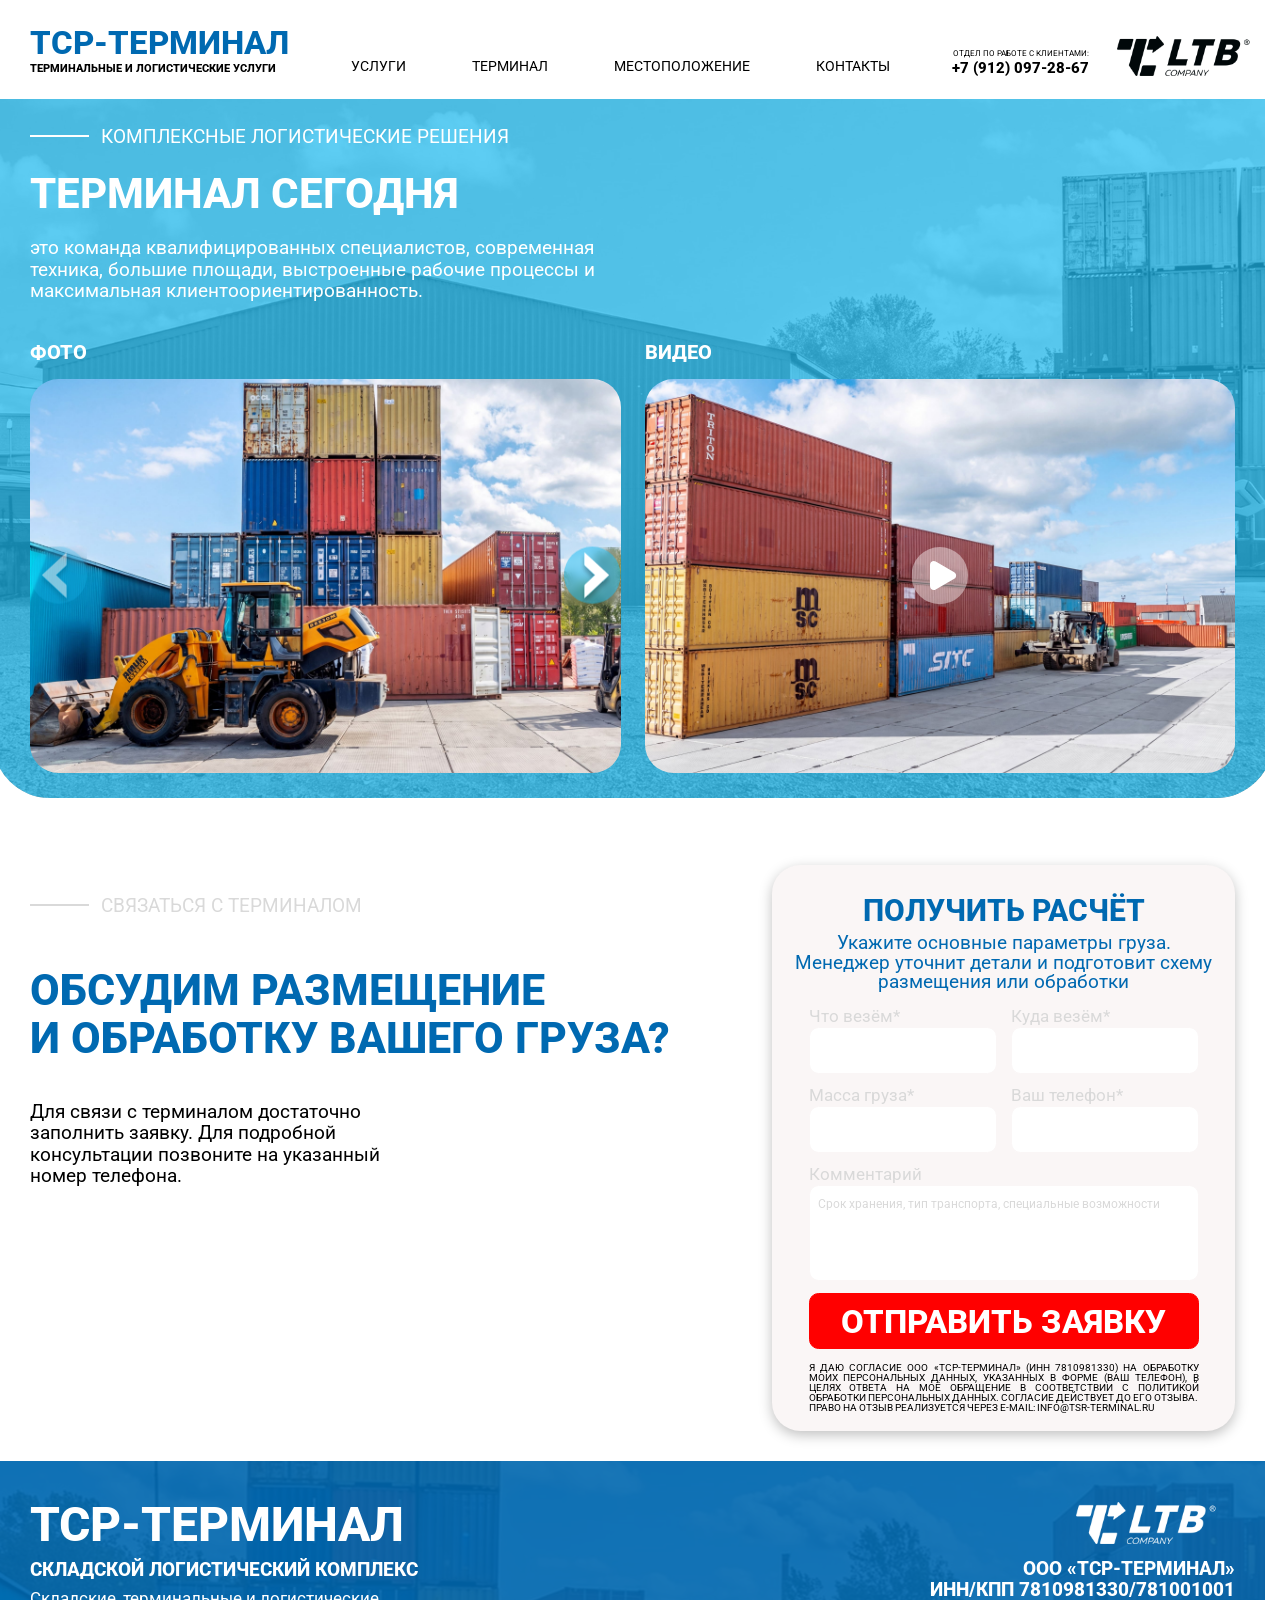
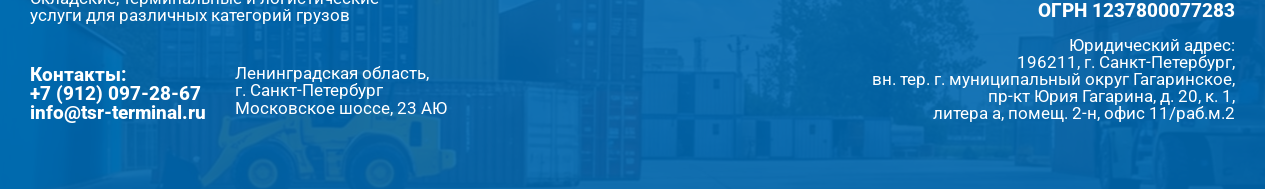
==== commit 78633a04: "add" ====
--- a/gallery.html
+++ b/gallery.html
@@ -110,7 +110,7 @@
             <!-- page -->
             <div class="page-full">
                 <!--lead-box-->
-                <div class="lead-box section-gallery">
+                <div class="lead-box section-gallery section-height-adaptive">
                     <div class="bg-full-wrap">
                         <img src="./img/gallery-top.jpg" alt="" class="img-bg-cover" />
                     </div>
--- a/css/style.css
+++ b/css/style.css
@@ -463,12 +463,22 @@
   -webkit-transition: all ease 0.2s;
   transition: all ease 0.2s;
 }
+.header-fixed .header {
+  -webkit-box-shadow: 0 0 10px rgba(0, 0, 0, 0.3);
+  box-shadow: 0 0 10px rgba(0, 0, 0, 0.3);
+}
 .header {
   z-index: 99;
   background: var(--clr-bg-white);
   font-weight: 400;
   font-size: 14px;
   line-height: 1.28571429;
+  top: 0;
+  left: 0;
+  right: 0;
+  -webkit-transition: all ease 0.2s;
+  transition: all ease 0.2s;
+  position: fixed;
 }
 .header .inner-wrap {
   display: -webkit-box;
@@ -2264,6 +2274,50 @@
     width: 100%;
   }
 }
+@media (min-width: 1024px) and (max-height: 1199px) {
+  .lead-box.section-height-adaptive .box-inner-wrap {
+    padding-top: 5rem;
+    padding-bottom: 5rem;
+  }
+  .lead-box.section-height-adaptive .info-inner-wrap {
+    padding-top: 0;
+  }
+  .lead-box.section-height-adaptive.section-gallery .title-box {
+    margin-bottom: 40px;
+  }
+  .lead-box.section-height-adaptive.section-gallery .title-box .section-subtitle {
+    margin-bottom: 20px;
+  }
+}
+@media (min-width: 1024px) and (max-height: 999px) {
+  .lead-box.section-height-adaptive .box-inner-wrap {
+    padding-top: 25px;
+    padding-bottom: 25px;
+  }
+  .lead-box.section-height-adaptive .title-box .h1-title {
+    font-size: calc(0.8 * var(--h1Title));
+  }
+  .lead-box.section-height-adaptive .title-box .section-title {
+    margin-bottom: 20px;
+  }
+  .lead-box.section-height-adaptive .form-box .frm-title {
+    font-size: 34px;
+  }
+  .lead-box.section-height-adaptive .form-box .frm-title-wrap {
+    font-size: 0.8em;
+  }
+  .lead-box.section-height-adaptive .form-box .frm-row {
+    margin-bottom: 6px;
+  }
+  .lead-box.section-height-adaptive .form-box .field-title {
+    font-size: 15px;
+  }
+}
+@media (min-width: 1024px) and (max-height: 899px) {
+  .lead-box.section-height-adaptive.section-gallery .elm-photo {
+    aspect-ratio: 627/340;
+  }
+}
 /* ----------------------------------- *\
 			inputs elements styles
 \* ----------------------------------- */
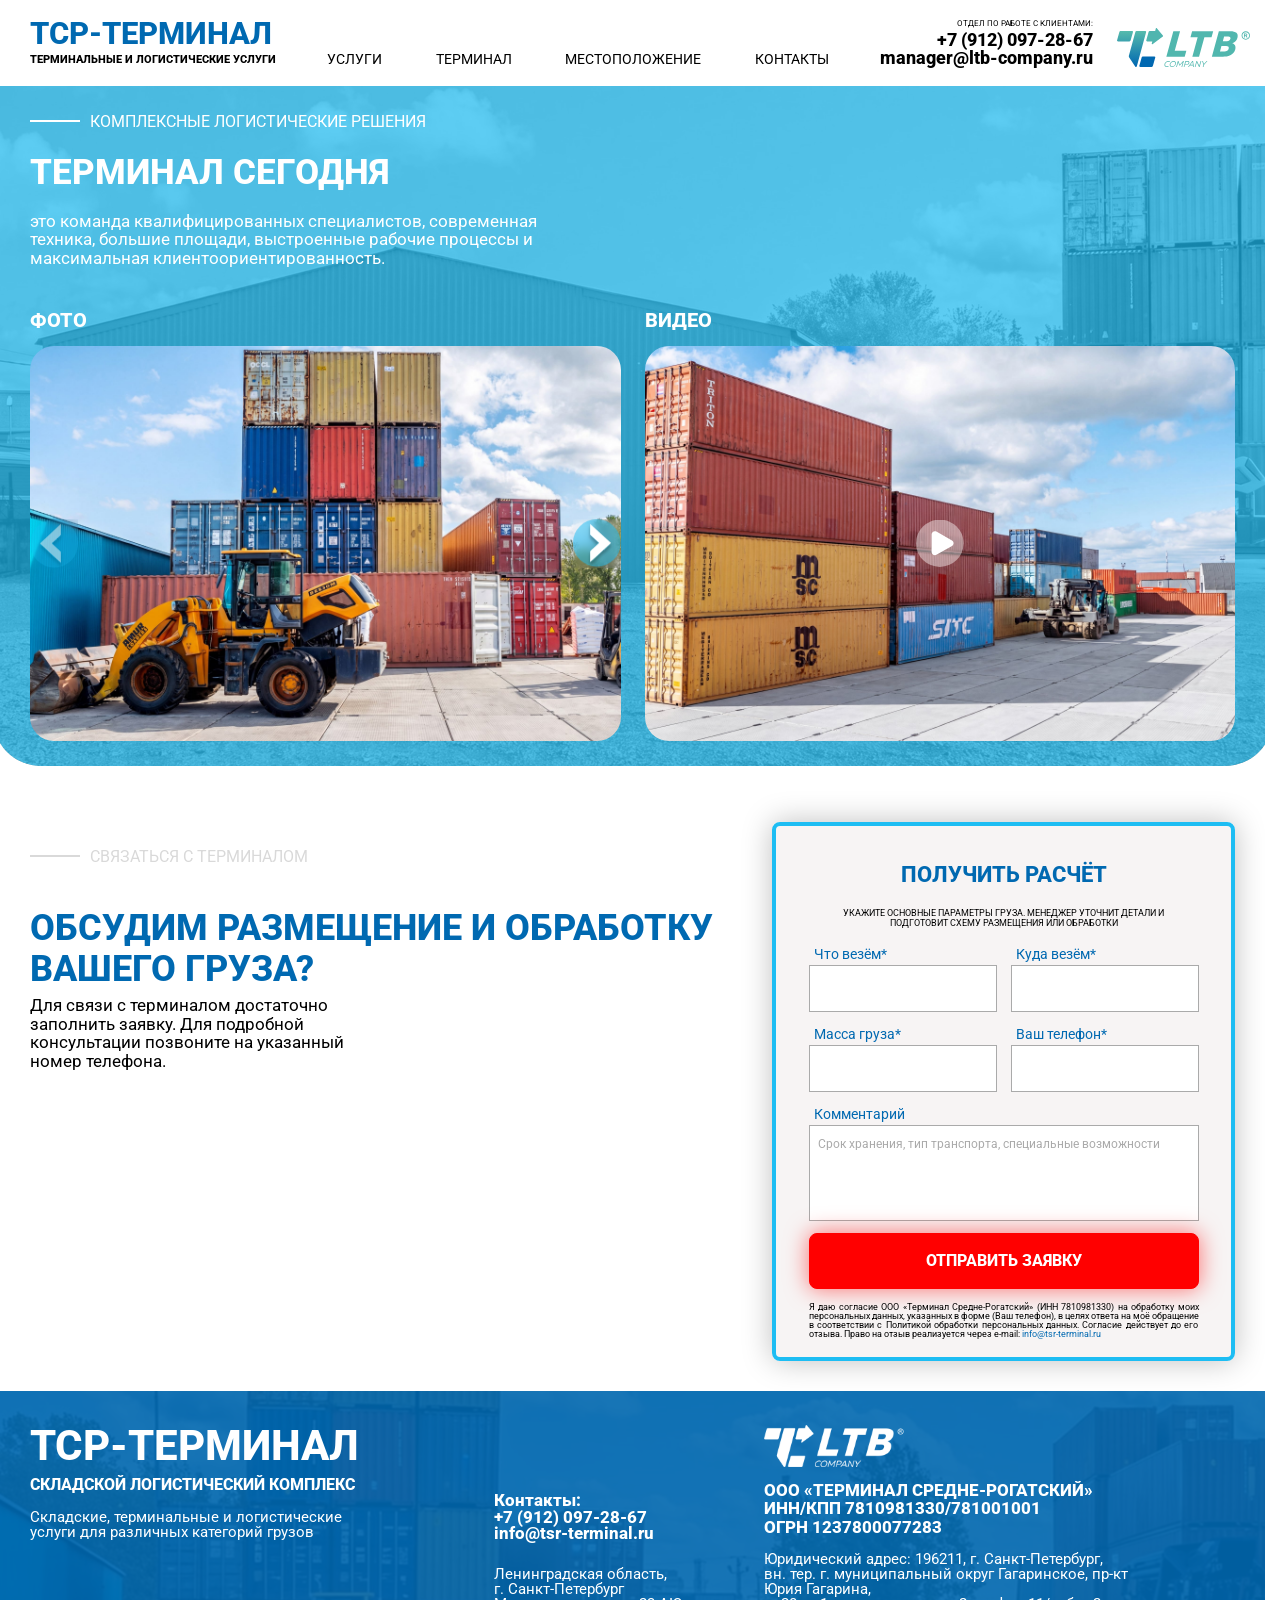
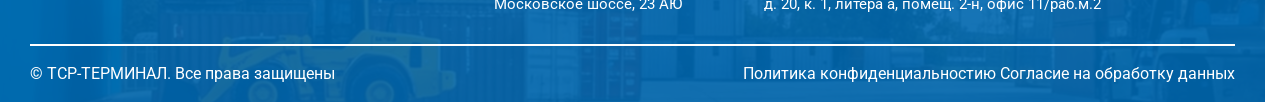
==== commit 7f5b9637: "add" ====
--- a/gallery.html
+++ b/gallery.html
@@ -26,7 +26,7 @@
                 <div class="inner-wrap">
                     <div class="logo-inner-wrap">
                         <a href="" class="logo">
-                            <div class="logo-title">ТСР-терминал</div>
+                            <div class="logo-title">ТСР-ТЕрминал</div>
                             <div class="logo-subtitle">Терминальные и логистические услуги</div>
                         </a>
                     </div>
@@ -97,11 +97,14 @@
                         <div class="cnt-wrap">
                             <div class="cnt-title">отдел по работе с клиентами:</div>
                             <div class="cnt-value"><a href="tel:89120972867">+7 (912) 097-28-67</a></div>
+                            <div class="cnt-value value-email">
+                                <a href="mailto:manager@ltb-company.ru">manager@ltb-company.ru</a>
+                            </div>
                         </div>
                     </div>
                     <div class="logo-second-wrap">
                         <a href="" class="logo">
-                            <img src="./img/main/logo.svg" alt="" />
+                            <img src="./img/main/logotip.svg" alt="" />
                         </a>
                     </div>
                 </div>
@@ -305,11 +308,12 @@
                                         </div>
                                         <div class="frm-field field-info">
                                             <p>
-                                                Я даю согласие ООО «ТСР-Терминал» (ИНН 7810981330) на обработку моих
-                                                персональных данных, указанных в форме (Ваш телефон), в целях ответа на
-                                                моё обращение в соответствии с Политикой обработки персональных данных.
-                                                Согласие действует до его отзыва. Право на отзыв реализуется через
-                                                e-mail: info@tsr-terminal.ru
+                                                Я даю согласие ООО «Терминал Средне-Рогатский» (ИНН 7810981330) на
+                                                обработку моих персональных данных, указанных в форме (Ваш телефон), в
+                                                целях ответа на моё обращение в соответствии с Политикой обработки
+                                                персональных данных. Согласие действует до его отзыва. Право на отзыв
+                                                реализуется через e-mail:
+                                                <a href="mailto:info@tsr-terminal.ru">info@tsr-terminal.ru</a>
                                             </p>
                                         </div>
                                     </div>
@@ -326,14 +330,18 @@
             <footer class="footer">
                 <div class="inner-wrap">
                     <div class="main-inner-wrap">
-                        <div class="logo-wrap">
-                            <a href="" class="logo">
-                                <div class="logo-title">ТСР-терминал</div>
-                                <div class="logo-subtitle">Складской логистический комплекс</div>
-                            </a>
-                        </div>
-                        <div class="info-wrap">
-                            <p>Складские, терминальные и логистические услуги для&nbsp;различных категорий грузов</p>
+                        <div class="main-content-wrap">
+                            <div class="logo-wrap">
+                                <a href="" class="logo">
+                                    <div class="logo-title">ТСР-ТЕрминал</div>
+                                    <div class="logo-subtitle">Складской логистический комплекс</div>
+                                </a>
+                            </div>
+                            <div class="info-wrap">
+                                <p>
+                                    Складские, терминальные и логистические услуги для&nbsp;различных категорий грузов
+                                </p>
+                            </div>
                         </div>
                         <div class="contacts-wrap">
                             <div class="cnt-wrap">
@@ -359,25 +367,34 @@
                             </a>
                         </div>
                         <div class="rk-wrap">
-                            <p>ООО «ТСР-Терминал»</p>
+                            <p>ООО «Терминал Средне-Рогатский»</p>
                             <p>ИНН/КПП 7810981330/781001001</p>
                             <p>ОГРН 1237800077283</p>
                         </div>
                         <div class="address-wrap">
                             <p>
-                                Юридический адрес:
+                                Юридический адрес: 196211, г. Санкт-Петербург,
                                 <br />
-                                196211, г. Санкт-Петербург,
+                                вн. тер. г. муниципальный округ Гагаринское, пр-кт Юрия Гагарина,
                                 <br />
-                                вн. тер. г. муниципальный округ Гагаринское,
-                                <br />
-                                пр-кт Юрия Гагарина, д. 20, к. 1,
-                                <br />
-                                литера а, помещ. 2-н, офис 11/раб.м.2
+                                д. 20, к. 1, литера а, помещ. 2-н, офис 11/раб.м.2
                             </p>
                         </div>
                     </div>
                 </div>
+                <!--footer-bottom-panel-->
+                <div class="footer-bottom-panel cnt-section">
+                    <div class="inner-wrap">
+                        <div class="bottom-info-wrap">
+                            <div class="info-wrap">© ТСР-ТЕРМИНАЛ. Все права защищены</div>
+                            <div class="info-wrap">
+                                <a href="">Политика конфиденциальностию</a>
+                                <a href="">Согласие на обработку данных</a>
+                            </div>
+                        </div>
+                    </div>
+                </div>
+                <!--/footer-bottom-panel-->
             </footer>
             <!-- /footer -->
         </div>
--- a/css/style.css
+++ b/css/style.css
@@ -1065,6 +1065,17 @@
 /* ----------------------------------- *\
 			items styles
 \* ----------------------------------- */
+.elm-panel-text {
+  font-size: 14px;
+  line-height: 1.14286;
+  color: var(--clr-base);
+  padding: 16px 20px;
+  border-radius: var(--smallRadius);
+  background: var(--clr-bg-light);
+}
+.elm-panel-text p {
+  margin-bottom: 1.14em;
+}
 .elm-panel-user {
   display: -webkit-box;
   display: -ms-flexbox;
@@ -1360,6 +1371,10 @@
 /* ----------------------------------- *\
 			items styles
 \* ----------------------------------- */
+.item-tile-logo .elm-photo {
+  aspect-ratio: inherit;
+  height: 100px;
+}
 .item-tile-review {
   display: block;
   position: relative;
@@ -1558,6 +1573,9 @@
   margin-bottom: 15rem;
   position: relative;
 }
+.lead-box:has(+ .service-box) {
+  margin-bottom: 0;
+}
 .lead-box.section-gallery {
   margin-bottom: 7rem;
 }
@@ -1591,8 +1609,10 @@
   max-width: 21.5em;
 }
 .lead-box.section-bottom .form-box {
-  -webkit-box-shadow: 0 4px 13px 0 rgba(0, 0, 0, 0.25);
-  box-shadow: 0 4px 13px 0 rgba(0, 0, 0, 0.25);
+  -webkit-box-shadow: 0 0 30px 0 rgba(0, 0, 0, 0.25);
+  box-shadow: 0 0 30px 0 rgba(0, 0, 0, 0.25);
+  background: rgba(244, 240, 240, 0.7);
+  border-color: var(--clr-bg-att);
 }
 .lead-box.section-bottom .box-inner-wrap {
   -webkit-box-align: start;
@@ -1651,6 +1671,9 @@
   margin: 0 -15px 0 -17px;
   width: auto;
 }
+.lead-box .slider-wrap:has(.item-tile-logo) .sl-wrap:before {
+  display: none;
+}
 .lead-box .wrap-title {
   font-size: 20px;
   font-weight: bold;
@@ -1720,7 +1743,11 @@
   color: var(--clr-base-white);
 }
 .lead-box .title-box .section-title {
+  margin-bottom: 1rem;
   color: inherit;
+}
+.lead-box .title-box .section-title:last-child {
+  margin-bottom: 0;
 }
 .lead-box .title-box .section-subtitle {
   color: inherit;
@@ -1728,6 +1755,16 @@
 .lead-box .title-box .btn {
   margin-top: 2rem;
   height: 60px;
+}
+.lead-box .elm-panel-text {
+  max-width: 626px;
+  margin: 5rem 0 3rem 0;
+}
+.lead-box .elm-panel-text:first-child {
+  margin-top: 0;
+}
+.lead-box .elm-panel-text:last-child {
+  margin-bottom: 0;
 }
 .lead-box .button-slider-prev {
   margin-left: -50px;
@@ -1792,7 +1829,7 @@
   right: 0;
   bottom: 0;
   width: 100vw;
-  border-radius: 0 var(--vlargeRadius) var(--vlargeRadius) 0;
+  border-radius: 0 var(--mediumRadius) var(--mediumRadius) 0;
   background: linear-gradient(284.75deg, #1bddff 0%, #1dbdf3 60.51%, #0277a2 88.25%);
 }
 .location-box .map-title {
@@ -1828,6 +1865,63 @@
   top: 67%;
   left: 11%;
 }
+.service-box {
+  padding-bottom: 6rem;
+  padding-top: 15rem;
+  position: relative;
+  margin-bottom: 18rem;
+}
+.service-box .bg-full-wrap:after {
+  content: "";
+  display: block;
+  position: absolute;
+  top: 0;
+  bottom: 0;
+  left: 0;
+  right: 0;
+  background: linear-gradient(268.59deg, rgba(255, 255, 255, 0.1) 8.32%, rgba(255, 255, 255, 0.75) 33.47%, #fff 66.6%);
+  z-index: 1;
+}
+.service-box .info-inner-wrap {
+  width: 70rem;
+}
+.service-box .title-box {
+  margin-bottom: 3rem;
+}
+.service-box .info-wrap {
+  margin-bottom: 5rem;
+  font-size: 1.11111111em;
+  color: var(--clr-base-white);
+  padding: 3rem 3rem 3rem 0;
+  z-index: 2;
+  position: relative;
+}
+.service-box .info-wrap:before {
+  content: "";
+  display: block;
+  position: absolute;
+  top: 0;
+  right: 0;
+  bottom: 0;
+  width: 100vw;
+  border-radius: 0 var(--smallRadius) var(--smallRadius) 0;
+  background: linear-gradient(284.75deg, #1bddff 0%, #1dbdf3 26.33%, #0277a2 80.03%);
+}
+.service-box .info-title {
+  text-transform: uppercase;
+  font-weight: bold;
+  margin-bottom: 2.4rem;
+  font-size: 3rem;
+}
+.service-box ul {
+  padding-left: 2rem;
+}
+.service-box li {
+  margin-bottom: 1em;
+}
+.service-box li:last-child {
+  margin-bottom: 0;
+}
 .info-box {
   margin-bottom: 20.6rem;
 }
@@ -1910,9 +2004,6 @@
 }
 .calc-box .title-box {
   margin-bottom: 20px;
-}
-.calc-box .title-box .section-title {
-  color: var(--clr-att-second);
 }
 .calc-box .items-inner-wrap {
   margin: 0 0 0 -16rem;
@@ -2000,9 +2091,10 @@
   padding: 0 4rem;
 }
 .form-box {
-  background: var(--clr-bg-light);
-  border-radius: var(--mainRadius);
-  padding: 30px 20px 18px 20px;
+  background: rgba(244, 240, 240, 0.7);
+  border: 4px solid var(--clr-bg-white);
+  border-radius: var(--smallRadius);
+  padding: 36px 20px 18px 20px;
   display: block;
   position: relative;
   margin-bottom: 30px;
@@ -2028,14 +2120,23 @@
 .form-box .frm-title-wrap {
   font-weight: 400;
   font-size: clamp(16px, 2rem, 20px);
-  color: var(--clr-att);
+  color: var(--clr-bade);
+  text-transform: uppercase;
   line-height: 1.05;
   text-align: center;
   margin-bottom: 15px;
+  font-size: 9px;
+  line-height: 1.1;
+}
+.form-box .frm-title-wrap p {
+  margin-left: auto;
+  margin-right: auto;
+  max-width: 36.66666667em;
 }
 .form-box .frm-title {
-  margin-bottom: 6px;
-  color: inherit;
+  margin-bottom: 1em;
+  color: var(--clr-base);
+  font-size: 2.8rem;
 }
 .form-box .field-info {
   font-weight: 400;
@@ -2051,10 +2152,11 @@
 .form-box .field-title {
   display: block;
   font-weight: 400;
-  font-size: var(--fsize);
+  font-size: 14px;
   margin: 0;
-  line-height: 1.16667;
-  color: var(--clr-base-light);
+  line-height: 1.5;
+  color: var(--clr-att);
+  padding-left: 5px;
 }
 .form-box .btn {
   width: 100%;
@@ -2162,6 +2264,9 @@
   }
 }
 @media (max-width: 767px) {
+  .lead-box .elm-panel-text {
+    max-width: 100%;
+  }
   .lead-box .box-inner-wrap {
     -webkit-box-orient: vertical;
     -webkit-box-direction: normal;
@@ -2217,6 +2322,9 @@
   .lead-box .sl-wrap {
     width: 50%;
   }
+  .service-box .info-inner-wrap {
+    width: 90%;
+  }
   .location-box .box-inner-wrap {
     -webkit-box-orient: vertical;
     -webkit-box-direction: normal;
@@ -2267,6 +2375,19 @@
   }
 }
 @media (min-width: 1024px) {
+  .lead-box .btn,
+  .calc-box .btn,
+  .info-box .btn,
+  .service-box .btn {
+    width: 100%;
+    max-width: 39.5rem;
+  }
+  .form-box .btn {
+    max-width: 100%;
+  }
+  .service-box .info-wrap:before {
+    right: -8rem;
+  }
   .info-box .title-box {
     font-size: 1.66666667em;
   }
@@ -2322,16 +2443,16 @@
 			inputs elements styles
 \* ----------------------------------- */
 [placeholder]::-webkit-input-placeholder {
-  color: var(--clr-base-light);
+  color: #aaa;
 }
 [placeholder]:-moz-placeholder {
-  color: var(--clr-base-light);
+  color: #aaa;
 }
 [placeholder]::-moz-placeholder {
-  color: var(--clr-base-light);
+  color: #aaa;
 }
 [placeholder]:-ms-input-placeholder {
-  color: var(--clr-base-light);
+  color: #aaa;
 }
 /* autofill icons delete */
 .form-input[placeholder] {
@@ -2340,11 +2461,11 @@
 .form-input {
   text-overflow: ellipsis;
   height: 47px;
-  border-radius: var(--smallRadius);
+  border-radius: 0;
   background: var(--clr-bg-white);
-  border: 1px solid var(--clr-bg-light);
+  border: 1px solid #aaa;
   padding: 0 8px;
-  font-size: clamp(16px, 2rem, 20px);
+  font-size: 14px;
   font-weight: 400;
   color: var(--clr-base);
 }
@@ -2411,14 +2532,18 @@
   background: var(--clr-alert);
   border: 1px solid var(--clr-alert);
   color: var(--clr-base-white);
-  font-size: 3.5rem;
+  font-size: 2rem;
   font-weight: bold;
   text-transform: uppercase;
+  -webkit-box-shadow: 0 0 22px 1px rgba(255, 0, 0, 0.51);
+  box-shadow: 0 0 22px 1px rgba(255, 0, 0, 0.51);
 }
 .btn:hover {
   background: var(--clr-bg-att);
   border-color: var(--clr-bg-att);
   color: var(--clr-base-white);
+  -webkit-box-shadow: 0 0 22px 1px rgba(0, 208, 255, 0.51);
+  box-shadow: 0 0 22px 1px rgba(0, 208, 255, 0.51);
 }
 .btn .button-ico,
 .btn:before,
@@ -4367,3 +4492,208 @@
   fill: currentColor;
   vertical-align: -0.1em;
 }
+/* add edits styles */
+.header .cnt-value.value-email {
+  text-transform: none;
+}
+.lead-box .items-inner-wrap {
+  padding-top: 10px;
+  padding-bottom: 10px;
+}
+.lead-box .elm-panel-text {
+  max-width: 26em;
+}
+.lead-box .max-400 {
+  max-width: 26em;
+}
+.form-box .field-info {
+  text-transform: none;
+  font-size: 9px;
+}
+.form-box .field-info a:not(:hover) {
+  color: var(--clr-att);
+}
+.info-box .item-wrap:has(.tile-att) {
+  padding-top: 20px;
+}
+.item-tile-logo .elm-photo {
+  height: 70px;
+}
+.item-tile-info-toggle {
+  font-size: 12px;
+}
+.item-tile-info-toggle .tile-content-text {
+  font-size: var(--fsize);
+}
+.elm-panel-user .panel-rate {
+  display: block;
+}
+.elm-panel-user .panel-info {
+  margin-top: 6px;
+}
+.elm-panel-user .panel-info:first-child {
+  margin-top: 0;
+}
+.elm-panel-user .panel-title {
+  margin-bottom: 0;
+}
+.footer-bottom-panel {
+  font-size: 16px;
+}
+.footer-bottom-panel .inner-wrap {
+  display: block;
+  padding-top: 22px;
+  padding-bottom: 20px;
+}
+.footer-bottom-panel .inner-wrap:before {
+  content: "";
+  display: block;
+  position: absolute;
+  top: 0;
+  left: var(--paddingContainer);
+  right: var(--paddingContainer);
+  height: 2px;
+  background: var(--clr-bg-white);
+}
+.footer-bottom-panel .bottom-info-wrap {
+  display: -webkit-box;
+  display: -ms-flexbox;
+  display: flex;
+  -webkit-box-align: center;
+  -ms-flex-align: center;
+  align-items: center;
+  -webkit-box-pack: justify;
+  -ms-flex-pack: justify;
+  justify-content: space-between;
+  gap: 15px;
+}
+.footer-bottom-panel .info-wrap {
+  max-width: 45%;
+  -ms-flex-negative: 0;
+  flex-shrink: 0;
+}
+.footer-bottom-panel .info-wrap:last-child {
+  text-align: right;
+}
+.footer-bottom-panel a:not(:hover) {
+  color: inherit;
+}
+.footer:has(.footer-bottom-panel) {
+  padding-bottom: 0;
+}
+.footer:has(.footer-bottom-panel) > .inner-wrap {
+  padding-bottom: 32px;
+}
+.footer .main-content-wrap {
+  display: -webkit-box;
+  display: -ms-flexbox;
+  display: flex;
+  -webkit-box-orient: vertical;
+  -webkit-box-direction: normal;
+  -ms-flex-direction: column;
+  flex-direction: column;
+  gap: 15px;
+}
+.footer .main-inner-wrap {
+  gap: 15px;
+}
+.logo .logo-title {
+  font-size: 2.375em;
+}
+@media (max-width: 1023px) {
+  .header .menu-content-block {
+    margin-top: 24px;
+  }
+}
+@media (max-width: 767px) {
+  .lead-box .max-400,
+  .lead-box .elm-panel-text {
+    margin-left: auto;
+    margin-right: auto;
+  }
+  .footer-bottom-panel .bottom-info-wrap {
+    display: block;
+  }
+  .footer-bottom-panel .info-wrap {
+    width: 100%;
+    text-align: center;
+    margin-bottom: 10px;
+    max-width: 100%;
+  }
+  .footer-bottom-panel .info-wrap:last-child {
+    text-align: center;
+    margin-bottom: 0;
+  }
+}
+@media (max-width: 479px) {
+  .header .cnt-value.value-email {
+    font-size: 13px;
+  }
+  .header .logo {
+    font-size: 6.4px;
+  }
+}
+@media (min-width: 768px) {
+  .calc-box .title-box {
+    padding-left: 80px;
+  }
+}
+@media (min-width: 1024px) {
+  :root {
+    font-size: 8px;
+  }
+  .title-nowrap {
+    white-space: nowrap;
+    overflow: hidden;
+  }
+}
+@media (min-width: 1024px) and (max-width: 1199px) {
+  .header .btn-menu {
+    padding-left: 10px;
+    padding-right: 10px;
+  }
+}
+@media (min-width: 1200px) {
+  .header .cnt-value {
+    font-size: 18px;
+  }
+}
+@media (min-width: 1200px) {
+  .footer > .inner-wrap {
+    -webkit-box-align: end;
+    -ms-flex-align: end;
+    align-items: flex-end;
+  }
+  .footer .main-inner-wrap {
+    display: contents;
+  }
+  .footer .main-content-wrap {
+    width: 36%;
+    -ms-flex-negative: 0;
+    flex-shrink: 0;
+    -ms-flex-item-align: start;
+    align-self: flex-start;
+  }
+  .footer .second-inner-wrap {
+    text-align: left;
+    width: auto;
+    -webkit-box-flex: 1;
+    -ms-flex: 1;
+    flex: 1;
+    max-width: 480px;
+  }
+  .footer .second-inner-wrap .logo {
+    margin-left: 0;
+    margin-right: auto;
+  }
+  .footer .contacts-wrap {
+    -webkit-box-orient: vertical;
+    -webkit-box-direction: normal;
+    -ms-flex-direction: column;
+    flex-direction: column;
+    width: 240px;
+    -ms-flex-negative: 0;
+    flex-shrink: 0;
+  }
+}
+/* end add edits styles */
